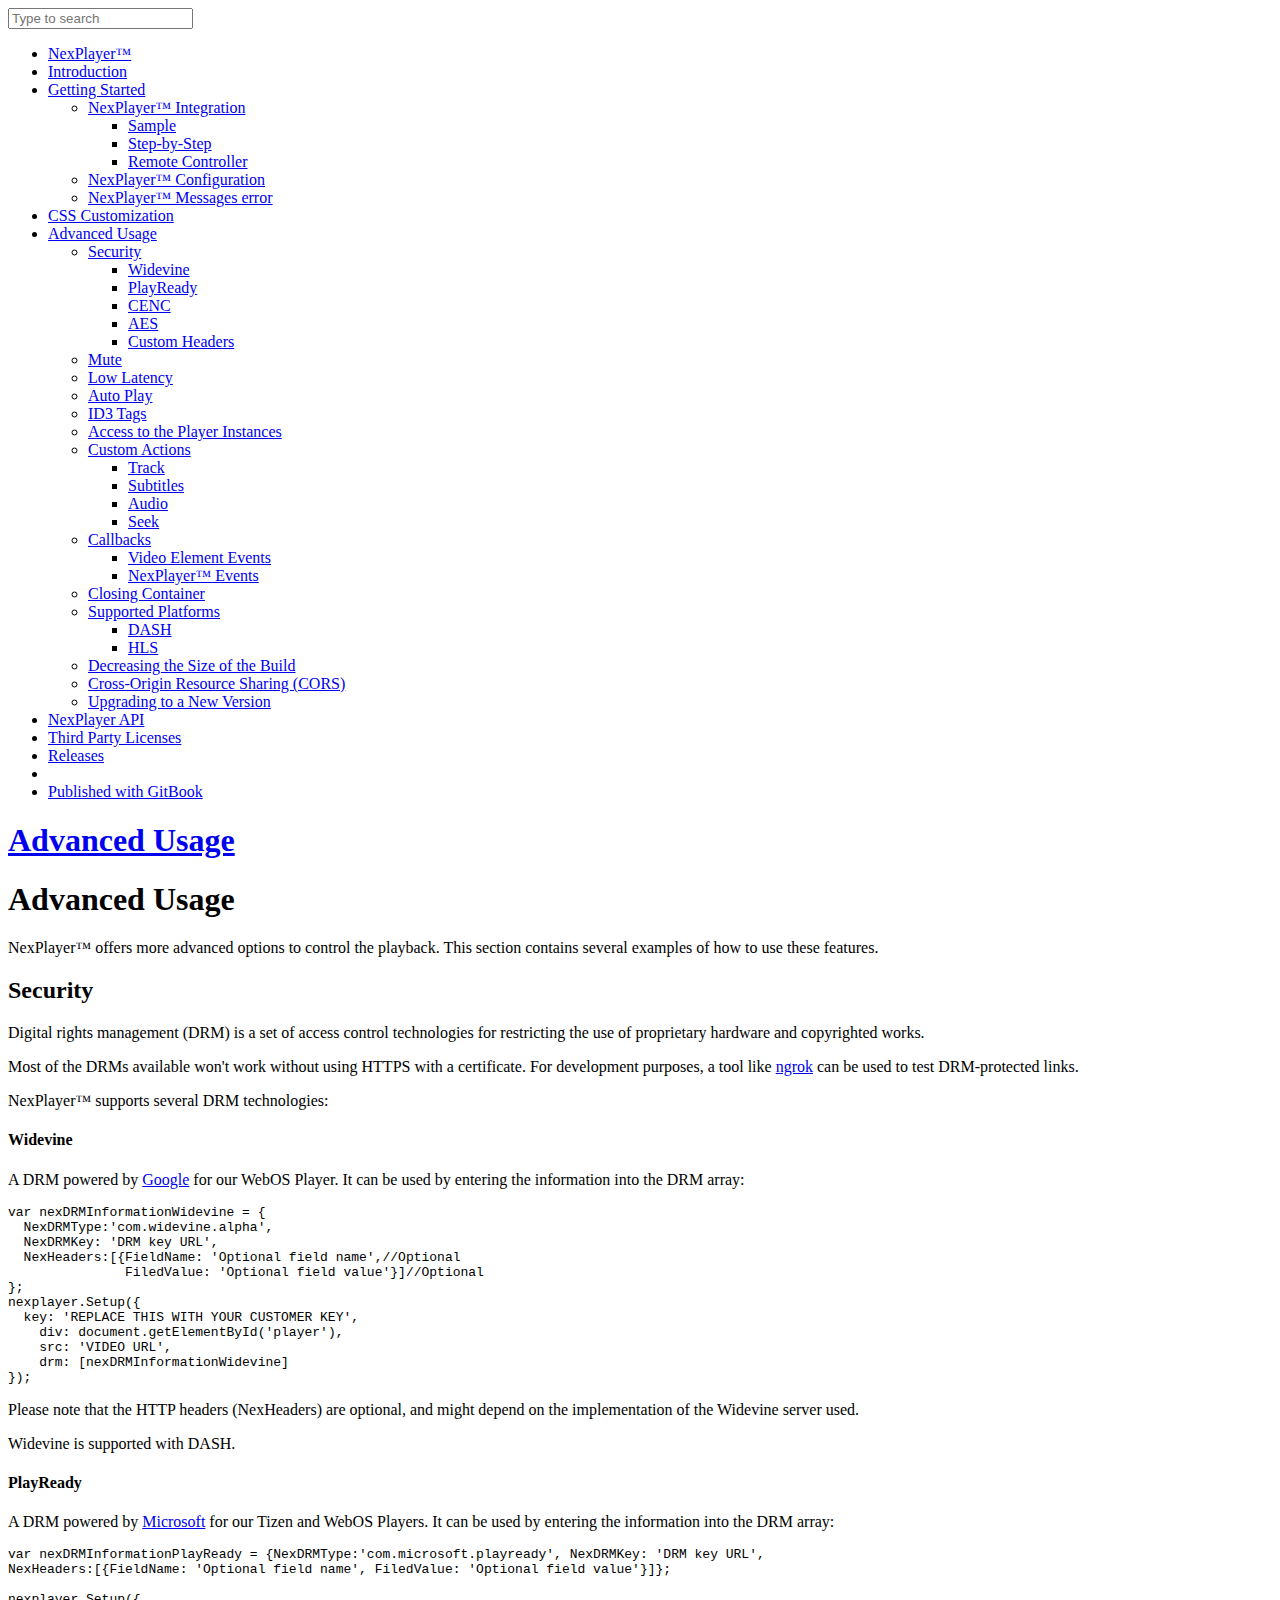
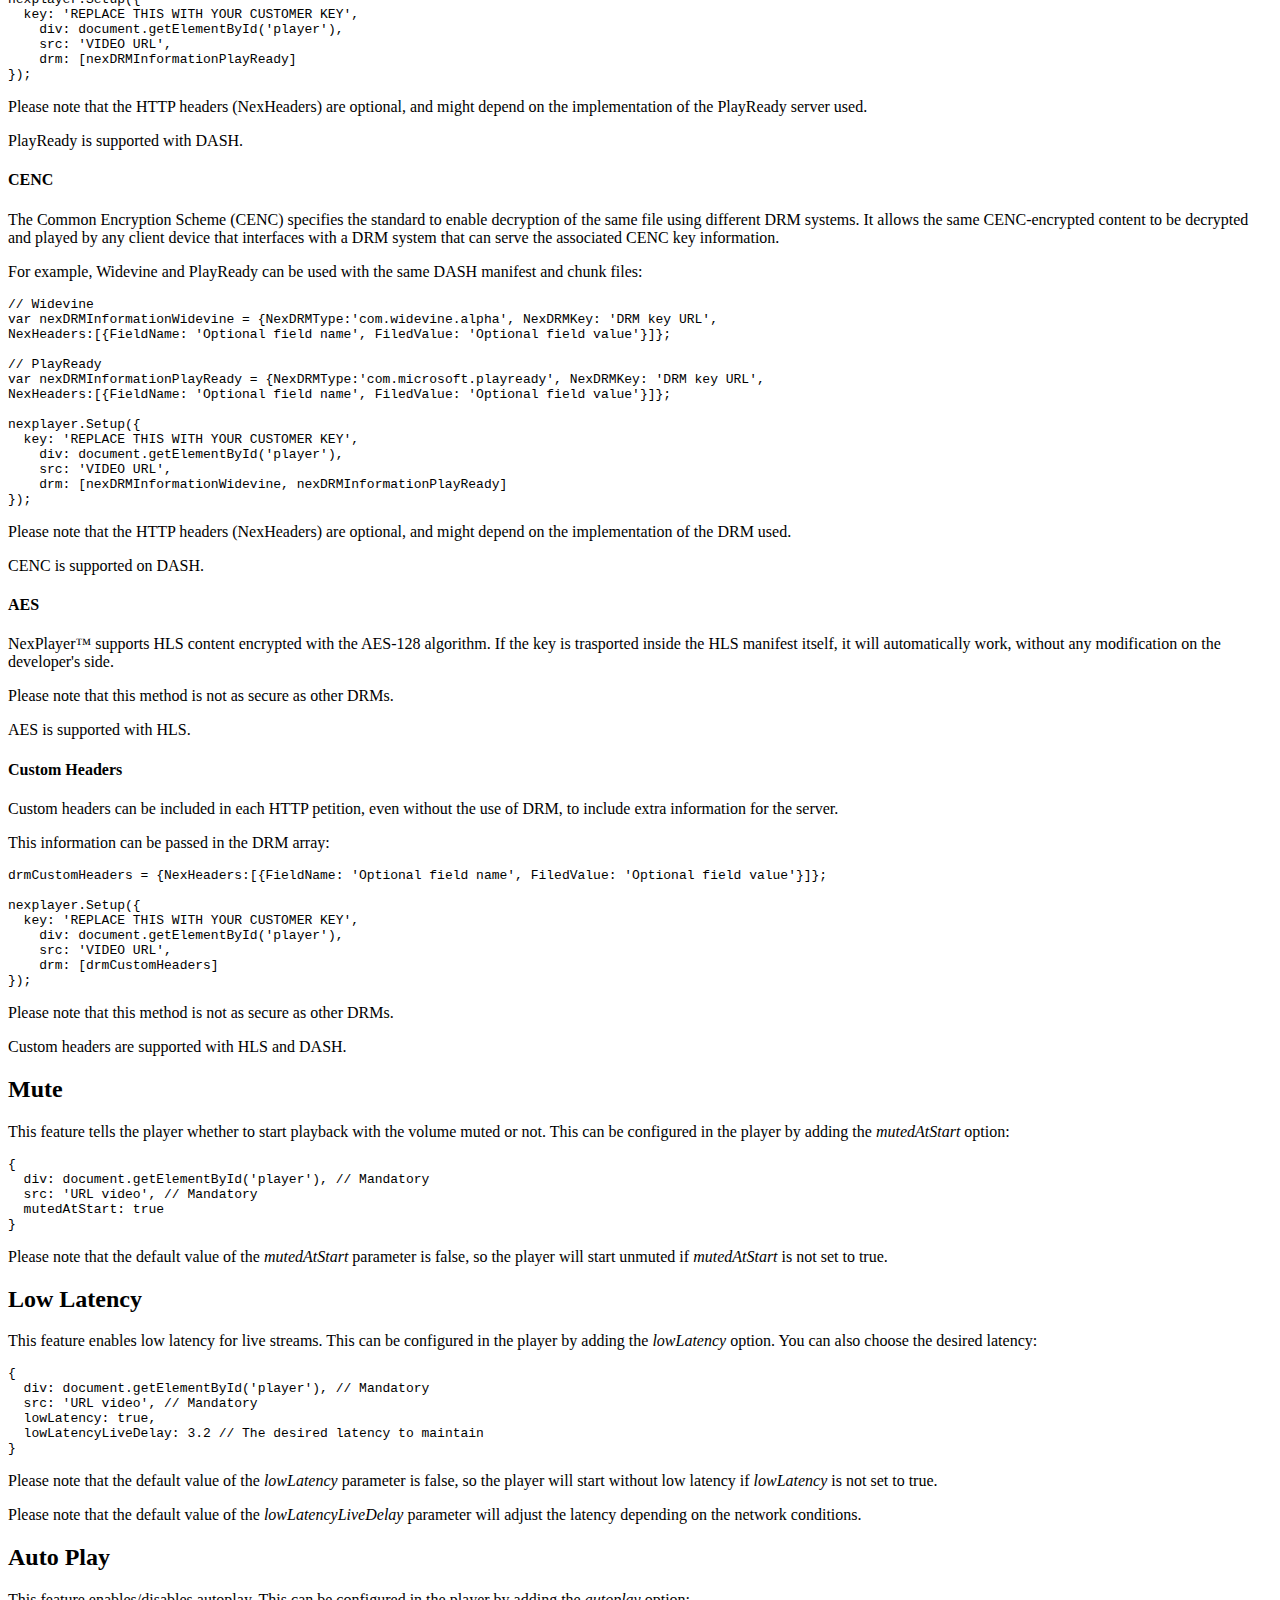
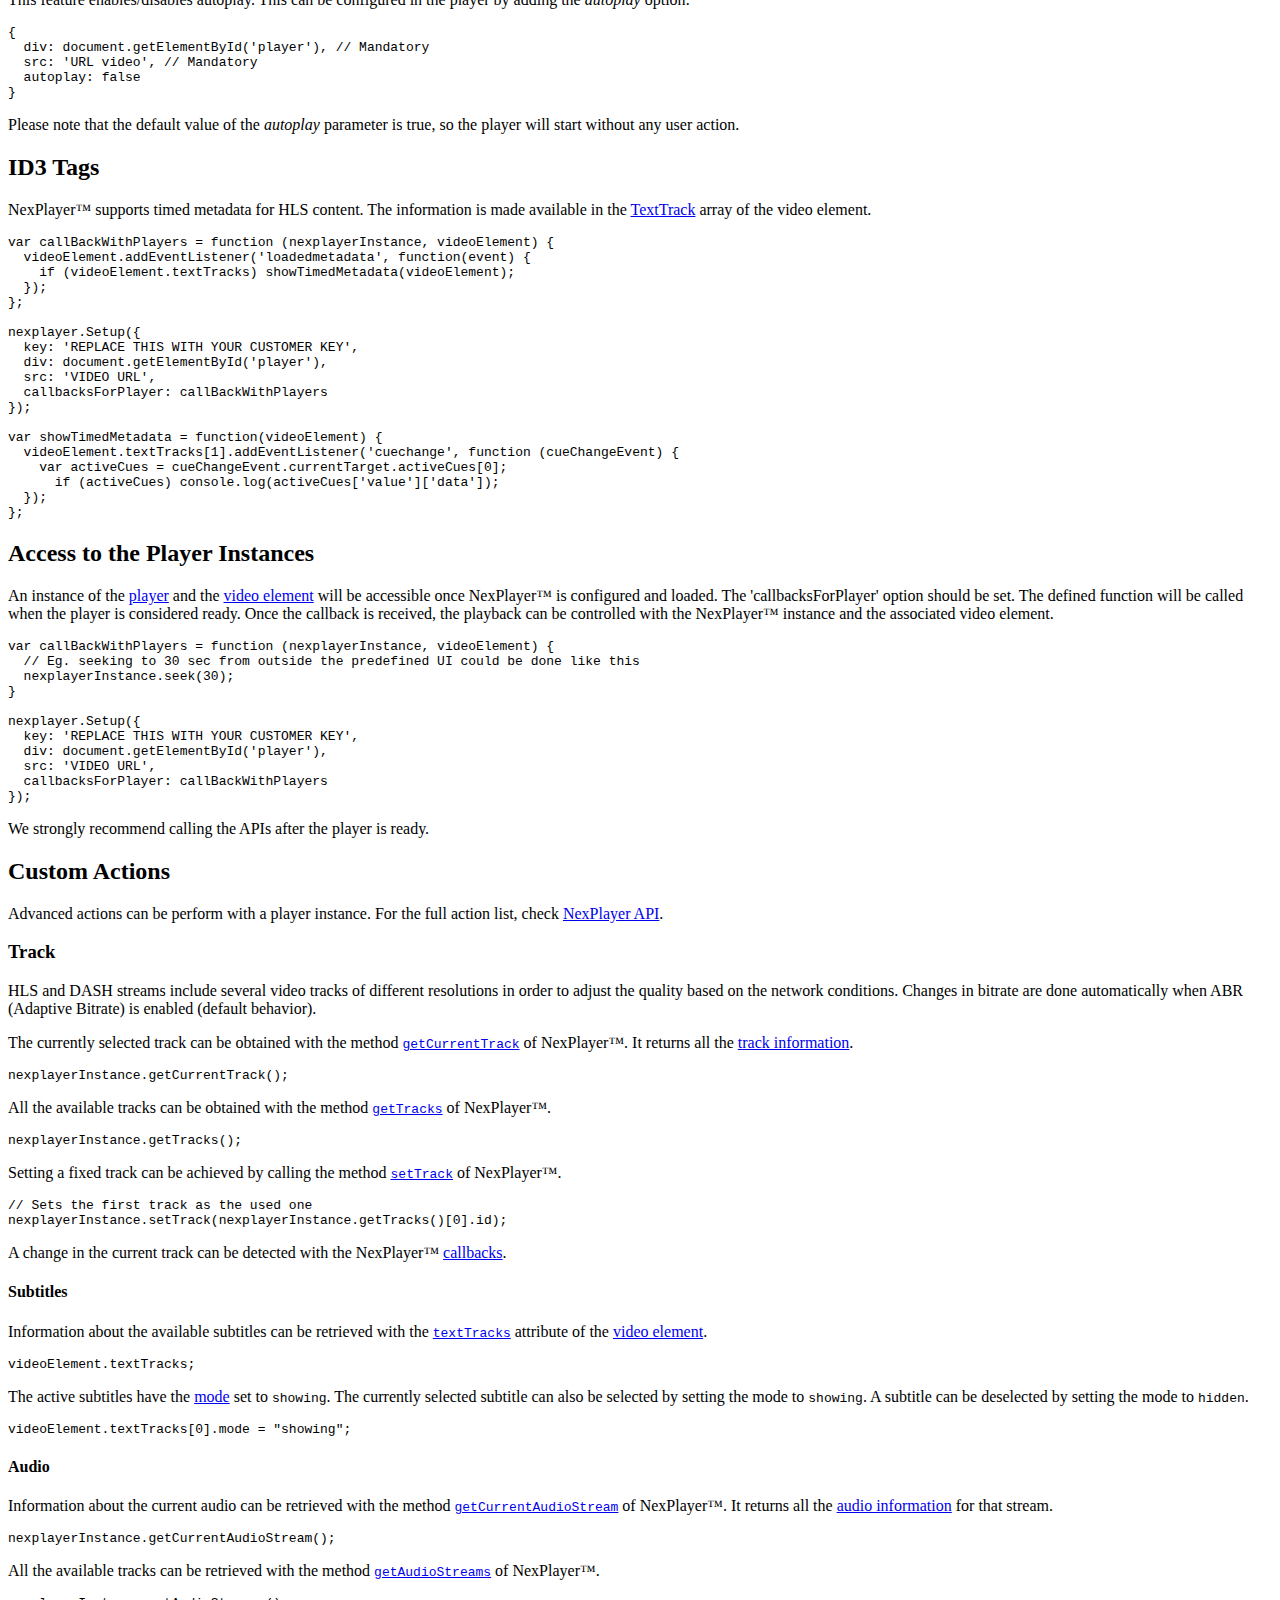
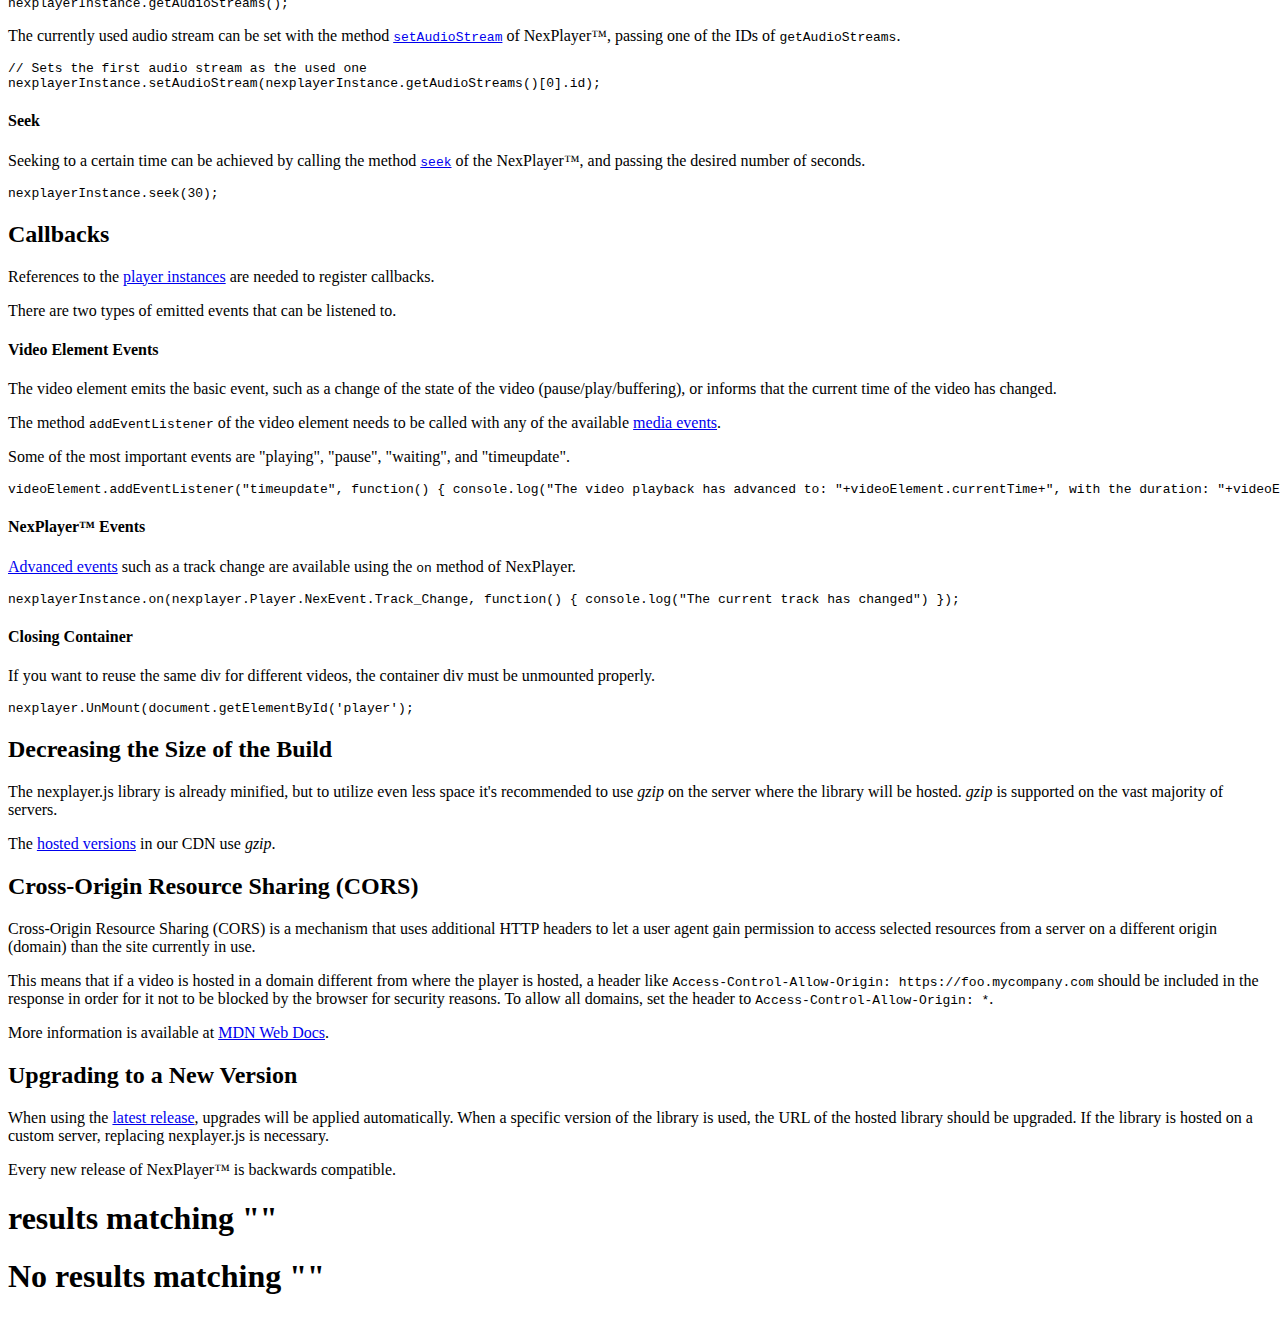
==== advance.html @ dc9af3f9 "nav_Fix" ====
<!DOCTYPE HTML>
<html lang="" >
    <head>
        <meta charset="UTF-8">
        <meta content="text/html; charset=utf-8" http-equiv="Content-Type">
        <title>Advanced Usage · NexPlayer HTML5</title>
        <meta http-equiv="X-UA-Compatible" content="IE=edge" />
        <meta name="description" content="">
        <meta name="generator" content="GitBook 3.2.3">
        
        
        
    
    <link rel="stylesheet" href="gitbook/style.css">

    
            
                
                <link rel="stylesheet" href="gitbook/gitbook-plugin-hints/plugin-hints.css">
                
            
                
                <link rel="stylesheet" href="gitbook/gitbook-plugin-highlight/website.css">
                
            
                
                <link rel="stylesheet" href="gitbook/gitbook-plugin-search/search.css">
                
            
                
                <link rel="stylesheet" href="gitbook/gitbook-plugin-fontsettings/website.css">
                
            
        
    
    
    <meta name="HandheldFriendly" content="true"/>
    <meta name="viewport" content="width=device-width, initial-scale=1, user-scalable=no">
    <meta name="apple-mobile-web-app-capable" content="yes">
    <meta name="apple-mobile-web-app-status-bar-style" content="black">
    <link rel="apple-touch-icon-precomposed" sizes="152x152" href="gitbook/images/apple-touch-icon-precomposed-152.png">
    <link rel="shortcut icon" href="gitbook/images/favicon.ico" type="image/x-icon">

    
    <link rel="next" href="api.html" />
    
    
    <link rel="prev" href="customization.html" />
    

    </head>
    <body>
        
<div class="book">
    <div class="book-summary">
        
            
<div id="book-search-input" role="search">
    <input type="text" placeholder="Type to search" />
</div>

            
                <nav role="navigation">
                


    <ul class="summary">



            <li class="chapter " data-level="1.1" >
                
                    <a target="_blank" href="https://nexplayersdk.com/html5-player/">
                
                        
                        NexPlayer™
                
                    </a>
                
    
                
            </li>
        
            <li class="chapter " data-level="1.2" data-path="./">
                
                    <a href="./">
                
                        
                        Introduction
                
                    </a>
                
    
                
            </li>
        
            <li class="chapter" data-level="1.3" data-path="getting_started.html">
                
                    <a href="getting_started.html">
                
                        
                        Getting Started
                
                    </a>
                
    
                
                <ul class="articles">
                    
        
            <li class="chapter " data-level="1.3.1" data-path="getting_started.html">
                
                    <a href="getting_started.html#integration">
                
                        
                        NexPlayer™ Integration
                
                    </a>
                
    
                
                <ul class="articles">
                    
        
            <li class="chapter " data-level="1.3.1.1" data-path="getting_started.html">
                
                    <a href="getting_started.html#sample">
                
                        
                        Sample
                
                    </a>
                
    
                
            </li>
    
        
            <li class="chapter " data-level="1.3.1.2" data-path="getting_started.html">
                
                    <a href="getting_started.html#explanation">
                
                        
                        Step-by-Step
                
                    </a>
                
    
                
            </li>
    
            <li class="chapter " data-level="1.3.1.3" data-path="getting_started.html">
                
                <a href="getting_started.html#Controler">
            
                    
                    Remote Controller
            
                </a>
    
    
        </li>
    
    
    
            </ul>
            
        </li>
    
        
            <li class="chapter " data-level="1.3.2" data-path="getting_started.html">
                
                    <a href="getting_started.html#configuring">
                
                        
                        NexPlayer™ Configuration
                
                    </a>
                
    
                
            </li>
        
            <li class="chapter " data-level="1.3.3" data-path="getting_started.html">
                
                    <a href="getting_started.html#errors">
                
                        
                        NexPlayer™ Messages error
                
                    </a>
                
    
                
            </li>
        
    
                </ul>
                
            </li>
        
        
            <li class="chapter " data-level="1.4" data-path="customization.html">
                
                    <a href="customization.html">
                
                        
                        CSS Customization
                
                    </a>
                
    
                
            </li>
        
            <li class="chapter " data-level="1.5" data-path="advance.html">
                
                    <a href="advance.html">
                
                        
                        Advanced Usage
                
                    </a>
                
    
                
                <ul class="articles">
                    
        
            <li class="chapter " data-level="1.6.1" data-path="advance.html">
                
                    <a href="advance.html#drm">
                
                        
                        Security
                
                    </a>
                
    
                
                <ul class="articles">
                    
        
            <li class="chapter " data-level="1.6.1.1" data-path="advance.html">
                
                    <a href="advance.html#widevine">
                
                        
                        Widevine
                
                    </a>
                
    
                
            </li>
        
            <li class="chapter " data-level="1.6.1.2" data-path="advance.html">
                
                    <a href="advance.html#playready">
                
                        
                        PlayReady
                
                    </a>
                
    
                
            </li>
        
            <li class="chapter active" data-level="1.6.1.3" data-path="advance.html">
                
                    <a href="advance.html#cenc">
                
                        
                        CENC
                
                    </a>
                
    
                
            </li>
        
            <li class="chapter " data-level="1.6.1.5" data-path="advance.html">
                
                    <a href="advance.html#aes">
                
                        
                        AES
                
                    </a>
                
    
                
            </li>
        
            <li class="chapter " data-level="1.6.1.6" data-path="advance.html">
                
                    <a href="advance.html#custom_headers">
                
                        
                        Custom Headers
                
                    </a>
                
    
                
            </li>
        
    
                </ul>
                
            </li>
        
        
            <li class="chapter " data-level="1.6.4" data-path="advance.html">
                
                    <a href="advance.html#mute">
                
                        
                        Mute
                
                    </a>
                
    
                
            </li>
    
            <li class="chapter " data-level="1.6.4" data-path="advance.html">
                
                <a href="advance.html#lowLatency">
            
                    
                    
                    Low Latency
            
                </a>
            
    
            
            </li>
    
            <li class="chapter " data-level="1.6.4" data-path="advance.html">
                
                <a href="advance.html#autoPlay">
            
                    
                    Auto Play
            
                </a>
            
    
            
            </li>
    
            <li class="chapter " data-level="1.6.7" data-path="advance.html">
                
                    <a href="advance.html#timed_metadata">
                
                        
                        ID3 Tags
                
                    </a>
                
    
                
            </li>
        
            <li class="chapter " data-level="1.6.6" data-path="advance.html">
                
                    <a href="advance.html#instances">
                
                        
                        Access to the Player Instances
                
                    </a>
                
    
                
            </li>
    
        
            <li class="chapter " data-level="1.6.8" data-path="advance.html">
                
                    <a href="advance.html#custom_selection">
                
                        
                        Custom Actions
                
                    </a>
                
    
                
                <ul class="articles">
                    
        
            <li class="chapter " data-level="1.6.8.1" data-path="advance.html">
                
                    <a href="advance.html#track_selection">
                
                        
                        Track
                
                    </a>
                
    
                
            </li>
        
            <li class="chapter " data-level="1.6.8.2" data-path="advance.html">
                
                    <a href="advance.html#subtitle_selection">
                
                        
                        Subtitles
                
                    </a>
                
    
                
            </li>
        
            <li class="chapter " data-level="1.6.8.3" data-path="advance.html">
                
                    <a href="advance.html#audio_selection">
                
                        
                        Audio
                
                    </a>
                
    
                
            </li>
        
            <li class="chapter " data-level="1.6.8.4" data-path="advance.html">
                
                    <a href="advance.html#seek">
                
                        
                        Seek
                
                    </a>
                
    
                
            </li>
        
    
                </ul>
                
            </li>
        
        
            <li class="chapter " data-level="1.6.10" data-path="advance.html">
                
                    <a href="advance.html#callbacks">
                
                        
                        Callbacks
                
                    </a>
                
    
                
                <ul class="articles">
                    
        
            <li class="chapter " data-level="1.6.10.1" data-path="advance.html">
                
                    <a href="advance.html#events_native">
                
                        
                        Video Element Events
                
                    </a>
                
    
                
            </li>
        
            <li class="chapter " data-level="1.6.10.2" data-path="advance.html">
                
                    <a href="advance.html#events_neplayer">
                
                        
                        NexPlayer™ Events
                
                    </a>
                
    
                
            </li>
        
    
                </ul>
                
            </li>
        
            <li class="chapter " data-level="1.6.11" data-path="advance.html">
                
                    <a href="advance.html#closing">
                
                        
                        Closing Container
                
                    </a>
                
    
                
            </li>
        
            <li class="chapter " data-level="1.6.12" data-path="advance.html">
                
                    <a href="advance.html#platforms">
                
                        
                        Supported Platforms
                
                    </a>
                
    
                
                <ul class="articles">
                    
        
            <li class="chapter " data-level="1.6.12.1" data-path="advance.html">
                
                    <a href="advance.html#dash">
                
                        
                        DASH
                
                    </a>
                
    
                
            </li>
        
            <li class="chapter " data-level="1.6.12.2" data-path="advance.html">
                
                    <a href="advance.html#hls">
                
                        
                        HLS
                
                    </a>
                
    
                
            </li>
        
    
                </ul>
                
            </li>
        
            <li class="chapter " data-level="1.6.13" data-path="advance.html">
                
                    <a href="advance.html#size">
                
                        
                        Decreasing the Size of the Build
                
                    </a>
                
    
                
            </li>
        
            <li class="chapter " data-level="1.6.14" data-path="advance.html">
                
                    <a href="advance.html#cors">
                
                        
                        Cross-Origin Resource Sharing (CORS)
                
                    </a>
                
    
                
            </li>
        
            <li class="chapter " data-level="1.6.15" data-path="advance.html">
                
                    <a href="advance.html#upgrading">
                
                        
                        Upgrading to a New Version
                
                    </a>
                
    
                
            </li>
        
    
                </ul>
                
            </li>
        
            <li class="chapter " data-level="1.7" data-path="api.html">
                
                    <a href="api.html">
                
                        
                        NexPlayer API
                
                    </a>
                
    
                
            </li>
        
            <li class="chapter " data-level="1.8" data-path="licenses.html">
                
                    <a href="licenses.html">
                
                        
                        Third Party Licenses
                
                    </a>
                
    
                
            </li>
        
            <li class="chapter " data-level="1.9" data-path="release_notes.html">
                
                <a href="release_notes.html">
            
                    
                    Releases
            
                </a>
            
    
            
        </li>
        
    
        <li class="divider"></li>
    
        <li>
            <a href="https://www.gitbook.com" target="blank" class="gitbook-link">
                Published with GitBook
            </a>
        </li>
    </ul>


                </nav>
            
        
    </div>

    <div class="book-body">
        
            <div class="body-inner">
                
                    

<div class="book-header" role="navigation">
    

    <!-- Title -->
    <h1>
        <i class="fa fa-circle-o-notch fa-spin"></i>
        <a href="." >Advanced Usage</a>
    </h1>
</div>




                    <div class="page-wrapper" tabindex="-1" role="main">
                        <div class="page-inner">
                            
<div id="book-search-results">
    <div class="search-noresults">
    
                                <section class="normal markdown-section">
                                
                                <h1 id="advanced-usage">Advanced Usage</h1>
<p>NexPlayer&#x2122; offers more advanced options to control the playback. This section contains several examples of how to use these features.</p>
<h2 id="drm">Security </h2>
<p>Digital rights management (DRM) is a set of access control technologies for restricting the use of proprietary hardware and copyrighted works.</p>
<p><div class="alert alert-success hints-alert"><div class="hints-icon"><i class="fa fa-mortar-board"></i></div><div class="hints-container"><p>Most of the DRMs available won&apos;t work without using HTTPS with a certificate. For development purposes, a tool like <a href="https://ngrok.com/" target="_blank">ngrok</a> can be used to test DRM-protected links.</p>
</div></div></p>
<p>NexPlayer&#x2122; supports several DRM technologies:</p>
<h4 id="widevine">Widevine </h4>
<p>A DRM powered by <a href="https://www.widevine.com" target="_blank">Google</a> for our WebOS Player. It can be used by entering the information into the DRM array:</p>
<pre><code class="lang-javascript"><span class="hljs-keyword">var</span> nexDRMInformationWidevine = {
  NexDRMType:<span class="hljs-string">&apos;com.widevine.alpha&apos;</span>,
  NexDRMKey: <span class="hljs-string">&apos;DRM key URL&apos;</span>,
  NexHeaders:[{FieldName: <span class="hljs-string">&apos;Optional field name&apos;</span>,<span class="hljs-comment">//Optional</span>
               FiledValue: <span class="hljs-string">&apos;Optional field value&apos;</span>}]<span class="hljs-comment">//Optional</span>
};
nexplayer.Setup({
  key: <span class="hljs-string">&apos;REPLACE THIS WITH YOUR CUSTOMER KEY&apos;</span>,
    div: <span class="hljs-built_in">document</span>.getElementById(<span class="hljs-string">&apos;player&apos;</span>),
    src: <span class="hljs-string">&apos;VIDEO URL&apos;</span>,
    drm: [nexDRMInformationWidevine]
});
</code></pre>
<p>Please note that the HTTP headers (NexHeaders) are optional, and might depend on the implementation of the Widevine server used.</p>
<p>Widevine is supported with DASH.</p>
<h4 id="playready">PlayReady </h4>
<p>A DRM powered by <a href="https://www.microsoft.com/playready/" target="_blank">Microsoft</a> for our Tizen and WebOS Players. It can be used by entering the information into the DRM array:</p>
<pre><code class="lang-javascript"><span class="hljs-keyword">var</span> nexDRMInformationPlayReady = {NexDRMType:<span class="hljs-string">&apos;com.microsoft.playready&apos;</span>, NexDRMKey: <span class="hljs-string">&apos;DRM key URL&apos;</span>, 
NexHeaders:[{FieldName: <span class="hljs-string">&apos;Optional field name&apos;</span>, FiledValue: <span class="hljs-string">&apos;Optional field value&apos;</span>}]};

nexplayer.Setup({
  key: <span class="hljs-string">&apos;REPLACE THIS WITH YOUR CUSTOMER KEY&apos;</span>,
    div: <span class="hljs-built_in">document</span>.getElementById(<span class="hljs-string">&apos;player&apos;</span>),
    src: <span class="hljs-string">&apos;VIDEO URL&apos;</span>,
    drm: [nexDRMInformationPlayReady]
});
</code></pre>
<p>Please note that the HTTP headers (NexHeaders) are optional, and might depend on the implementation of the PlayReady server used.</p>
<p>PlayReady is supported with DASH.</p>
<h4 id="cenc">CENC </h4>
<p>The Common Encryption Scheme (CENC) specifies the standard to enable decryption of the same file using different DRM systems.
It allows the same CENC-encrypted content to be decrypted and played by any client device that interfaces with a DRM system that can serve the associated CENC key information.</p>
<p>For example, Widevine and PlayReady can be used with the same DASH manifest and chunk files:</p>
<pre><code class="lang-javascript"><span class="hljs-comment">// Widevine</span>
<span class="hljs-keyword">var</span> nexDRMInformationWidevine = {NexDRMType:<span class="hljs-string">&apos;com.widevine.alpha&apos;</span>, NexDRMKey: <span class="hljs-string">&apos;DRM key URL&apos;</span>, 
NexHeaders:[{FieldName: <span class="hljs-string">&apos;Optional field name&apos;</span>, FiledValue: <span class="hljs-string">&apos;Optional field value&apos;</span>}]};

<span class="hljs-comment">// PlayReady</span>
<span class="hljs-keyword">var</span> nexDRMInformationPlayReady = {NexDRMType:<span class="hljs-string">&apos;com.microsoft.playready&apos;</span>, NexDRMKey: <span class="hljs-string">&apos;DRM key URL&apos;</span>, 
NexHeaders:[{FieldName: <span class="hljs-string">&apos;Optional field name&apos;</span>, FiledValue: <span class="hljs-string">&apos;Optional field value&apos;</span>}]};

nexplayer.Setup({
  key: <span class="hljs-string">&apos;REPLACE THIS WITH YOUR CUSTOMER KEY&apos;</span>,
    div: <span class="hljs-built_in">document</span>.getElementById(<span class="hljs-string">&apos;player&apos;</span>),
    src: <span class="hljs-string">&apos;VIDEO URL&apos;</span>,
    drm: [nexDRMInformationWidevine, nexDRMInformationPlayReady]
});
</code></pre>
<p>Please note that the HTTP headers (NexHeaders) are optional, and might depend on the implementation of the DRM used.</p>
<p>CENC is supported on DASH.</p>
<h4 id="aes">AES </h4>
<p>NexPlayer&#x2122; supports HLS content encrypted with the AES-128 algorithm. If the key is trasported inside the HLS manifest itself, it will automatically work, without any modification on the developer&apos;s side.</p>
<p>Please note that this method is not as secure as other DRMs.</p>
<p>AES is supported with HLS.</p>
<h4 id="custom_headers">Custom Headers </h4>
<p>Custom headers can be included in each HTTP petition, even without the use of DRM, to include extra information for the server.</p>
<p>This information can be passed in the DRM array:</p>
<pre><code class="lang-javascript">drmCustomHeaders = {NexHeaders:[{FieldName: <span class="hljs-string">&apos;Optional field name&apos;</span>, FiledValue: <span class="hljs-string">&apos;Optional field value&apos;</span>}]};

nexplayer.Setup({
  key: <span class="hljs-string">&apos;REPLACE THIS WITH YOUR CUSTOMER KEY&apos;</span>,
    div: <span class="hljs-built_in">document</span>.getElementById(<span class="hljs-string">&apos;player&apos;</span>),
    src: <span class="hljs-string">&apos;VIDEO URL&apos;</span>,
    drm: [drmCustomHeaders]
});
</code></pre>
<p>Please note that this method is not as secure as other DRMs.</p>
<p>Custom headers are supported with HLS and DASH.</p>
<h2 id="mute">Mute </h2>
<p>This feature tells the player whether to start playback with the volume muted or not. This can be configured in the player by adding the <em>mutedAtStart</em> option:</p>
<pre><code class="lang-javascript">{
  div: <span class="hljs-built_in">document</span>.getElementById(<span class="hljs-string">&apos;player&apos;</span>), <span class="hljs-comment">// Mandatory</span>
  src: <span class="hljs-string">&apos;URL video&apos;</span>, <span class="hljs-comment">// Mandatory</span>
  mutedAtStart: <span class="hljs-literal">true</span>
}
</code></pre>
<p><div class="alert alert-info hints-alert"><div class="hints-icon"><i class="fa fa-info-circle"></i></div><div class="hints-container"><p>Please note that the default value of the <em>mutedAtStart</em> parameter is false, so the player will start unmuted if <em>mutedAtStart</em> is not set to true.</p>
</div></div></p>
<h2 id="lowLatency">Low Latency </h2>
<p>This feature enables low latency for live streams. This can be configured in the player by adding the <em>lowLatency</em> option. You can also choose the desired latency:</p>
<pre><code class="lang-javascript">{
  div: <span class="hljs-built_in">document</span>.getElementById(<span class="hljs-string">&apos;player&apos;</span>), <span class="hljs-comment">// Mandatory</span>
  src: <span class="hljs-string">&apos;URL video&apos;</span>, <span class="hljs-comment">// Mandatory</span>
  lowLatency: <span class="hljs-literal">true</span>,
  lowLatencyLiveDelay: <span class="hljs-literal">3.2 </span><span class="hljs-comment">// The desired latency to maintain</span>
}
</code></pre>
<p><div class="alert alert-info hints-alert"><div class="hints-icon"><i class="fa fa-info-circle"></i></div><div class="hints-container"><p>Please note that the default value of the <em>lowLatency</em> parameter is false, so the player will start without low latency if <em>lowLatency</em> is not set to true.</p>
</div></div></p>
<p><div class="alert alert-info hints-alert"><div class="hints-icon"><i class="fa fa-info-circle"></i></div><div class="hints-container"><p>Please note that the default value of the <em>lowLatencyLiveDelay</em> parameter will adjust the latency depending on the network conditions.</p>
</div></div></p>

<h2 id="autoPlay">Auto Play </h2>
<p>This feature enables/disables autoplay. This can be configured in the player by adding the <em>autoplay</em> option:</p>
<pre><code class="lang-javascript">{
  div: <span class="hljs-built_in">document</span>.getElementById(<span class="hljs-string">&apos;player&apos;</span>), <span class="hljs-comment">// Mandatory</span>
  src: <span class="hljs-string">&apos;URL video&apos;</span>, <span class="hljs-comment">// Mandatory</span>
  autoplay: <span class="hljs-literal">false</span>
}
</code></pre>
<p><div class="alert alert-info hints-alert"><div class="hints-icon"><i class="fa fa-info-circle"></i></div><div class="hints-container"><p>Please note that the default value of the <em>autoplay</em> parameter is true, so the player will start without any user action.</p>
</div></div></p>
<h2 id="timed_metadata">ID3 Tags </h2>
<p>NexPlayer&#x2122; supports timed metadata for HLS content. The information is made available in the <a href="https://developer.mozilla.org/en-US/docs/Web/API/TextTrack" target="_blank">TextTrack</a> array of the video element.</p>
<pre><code class="lang-javascript"><span class="hljs-keyword">var</span> callBackWithPlayers = <span class="hljs-function"><span class="hljs-keyword">function</span> (<span class="hljs-params">nexplayerInstance, videoElement</span>) </span>{
  videoElement.addEventListener(<span class="hljs-string">&apos;loadedmetadata&apos;</span>, <span class="hljs-function"><span class="hljs-keyword">function</span>(<span class="hljs-params">event</span>) </span>{
    <span class="hljs-keyword">if</span> (videoElement.textTracks) showTimedMetadata(videoElement);
  });
};

nexplayer.Setup({
  key: <span class="hljs-string">&apos;REPLACE THIS WITH YOUR CUSTOMER KEY&apos;</span>,
  div: <span class="hljs-built_in">document</span>.getElementById(<span class="hljs-string">&apos;player&apos;</span>),
  src: <span class="hljs-string">&apos;VIDEO URL&apos;</span>,
  callbacksForPlayer: callBackWithPlayers
});

<span class="hljs-keyword">var</span> showTimedMetadata = <span class="hljs-function"><span class="hljs-keyword">function</span>(<span class="hljs-params">videoElement</span>) </span>{
  videoElement.textTracks[<span class="hljs-number">1</span>].addEventListener(<span class="hljs-string">&apos;cuechange&apos;</span>, <span class="hljs-function"><span class="hljs-keyword">function</span> (<span class="hljs-params">cueChangeEvent</span>) </span>{
    <span class="hljs-keyword">var</span> activeCues = cueChangeEvent.currentTarget.activeCues[<span class="hljs-number">0</span>];
      <span class="hljs-keyword">if</span> (activeCues) <span class="hljs-built_in">console</span>.log(activeCues[<span class="hljs-string">&apos;value&apos;</span>][<span class="hljs-string">&apos;data&apos;</span>]);
  });
};
</code></pre>

<h2 id="instances">Access to the Player Instances </h2>
<p>An instance of the <a href="api.html#Player">player</a> and the <a href="https://developer.mozilla.org/en-US/docs/Web/API/HTMLMediaElement" target="_blank">video element</a> will be accessible once NexPlayer&#x2122; is configured and loaded.
The &apos;callbacksForPlayer&apos; option should be set. The defined function will be called when the player is considered ready.
Once the callback is received, the playback can be controlled with the NexPlayer&#x2122; instance and the associated video element.</p>
<pre><code class="lang-javascript"><span class="hljs-keyword">var</span> callBackWithPlayers = <span class="hljs-function"><span class="hljs-keyword">function</span> (<span class="hljs-params">nexplayerInstance, videoElement</span>) </span>{
  <span class="hljs-comment">// Eg. seeking to 30 sec from outside the predefined UI could be done like this</span>
  nexplayerInstance.seek(<span class="hljs-number">30</span>);
}

nexplayer.Setup({
  key: <span class="hljs-string">&apos;REPLACE THIS WITH YOUR CUSTOMER KEY&apos;</span>,
  div: <span class="hljs-built_in">document</span>.getElementById(<span class="hljs-string">&apos;player&apos;</span>),
  src: <span class="hljs-string">&apos;VIDEO URL&apos;</span>,
  callbacksForPlayer: callBackWithPlayers
});
</code></pre>
<p><div class="alert alert-success hints-alert"><div class="hints-icon"><i class="fa fa-mortar-board"></i></div><div class="hints-container"><p>We strongly recommend calling the APIs after the player is ready.</p>
</div></div></p>
<h2 id="custom_selection">Custom Actions </h2>
<p>Advanced actions can be perform with a player instance. For the full action list, check <a href="api.html">NexPlayer API</a>.</p>
<h3 id="track_selection">Track </h3>
<p>HLS and DASH streams include several video tracks of different resolutions in order to adjust the quality based on the network conditions. Changes in bitrate are done automatically when ABR (Adaptive Bitrate) is enabled (default behavior).</p>
<p>The currently selected track can be obtained with the method <a href="api.html#Player_getCurrentTrack"><code>getCurrentTrack</code></a> of NexPlayer&#x2122;. It returns all the <a href="api.html#Track">track information</a>.</p>
<pre><code class="lang-javascript">nexplayerInstance.getCurrentTrack();
</code></pre>
<p>All the available tracks can be obtained with the method <a href="api.html#Player_getTracks"><code>getTracks</code></a> of NexPlayer&#x2122;.</p>
<pre><code class="lang-javascript">nexplayerInstance.getTracks();
</code></pre>
<p>Setting a fixed track can be achieved by calling the method <a href="api.html#Player_setTrack"><code>setTrack</code></a> of NexPlayer&#x2122;.</p>
<pre><code class="lang-javascript"><span class="hljs-comment">// Sets the first track as the used one</span>
nexplayerInstance.setTrack(nexplayerInstance.getTracks()[<span class="hljs-number">0</span>].id);
</code></pre>
<p>A change in the current track can be detected with the NexPlayer&#x2122; <a href="#events_neplayer">callbacks</a>.</p>
<h4 id="subtitle_selection">Subtitles </h4>
<p>Information about the available subtitles can be retrieved with the <a href="https://developer.mozilla.org/en-US/docs/Web/API/TextTrack" target="_blank"><code>textTracks</code></a> attribute of the <a href="https://developer.mozilla.org/en-US/docs/Web/API/HTMLMediaElement" target="_blank">video element</a>.</p>
<pre><code class="lang-javascript">videoElement.textTracks;
</code></pre>
<p>The active subtitles have the <a href="https://developer.mozilla.org/en-US/docs/Web/API/TextTrack/mode" target="_blank">mode</a> set to <code>showing</code>. The currently selected subtitle can also be selected by setting the mode to <code>showing</code>. A subtitle can be deselected by setting the mode to <code>hidden</code>.</p>
<pre><code class="lang-javascript">videoElement.textTracks[<span class="hljs-number">0</span>].mode = <span class="hljs-string">&quot;showing&quot;</span>;
</code></pre>
<h4 id="audio_selection">Audio </h4>
<p>Information about the current audio can be retrieved with the method <a href="api.html#Player_getCurrentAudioStream"><code>getCurrentAudioStream</code></a> of NexPlayer&#x2122;. It returns all the <a href="api.html#AudioStream">audio information</a> for that stream.</p>
<pre><code class="lang-javascript">nexplayerInstance.getCurrentAudioStream();
</code></pre>
<p>All the available tracks can be retrieved with the method <a href="api.html#Player_getAudioStreams"><code>getAudioStreams</code></a> of NexPlayer&#x2122;.</p>
<pre><code class="lang-javascript">nexplayerInstance.getAudioStreams();
</code></pre>
<p>The currently used audio stream can be set with the method <a href="api.html#Player_setAudioStream"><code>setAudioStream</code></a> of NexPlayer&#x2122;, passing one of the IDs of <code>getAudioStreams</code>.</p>
<pre><code class="lang-javascript"><span class="hljs-comment">// Sets the first audio stream as the used one</span>
nexplayerInstance.setAudioStream(nexplayerInstance.getAudioStreams()[<span class="hljs-number">0</span>].id);
</code></pre>
<h4 id="seek">Seek </h4>
<p>Seeking to a certain time can be achieved by calling the method <a href="api.html#Player_seek"><code>seek</code></a> of the NexPlayer&#x2122;, and passing the desired number of seconds.</p>
<pre><code class="lang-javascript">nexplayerInstance.seek(<span class="hljs-number">30</span>);
</code></pre>
<h2 id="callbacks">Callbacks </h2>
<p>References to the <a href="#instances">player instances</a> are needed to register callbacks.</p>
<p>There are two types of emitted events that can be listened to.</p>
<h4 id="events_native">Video Element Events </h4>
<p>The video element emits the basic event, such as a change of the state of the video (pause/play/buffering), or informs that the current time of the video has changed.</p>
<p>The method <code>addEventListener</code> of the video element needs to be called with any of the available <a href="https://developer.mozilla.org/en-US/docs/Web/Guide/Events/Media_events" target="_blank">media events</a>.</p>
<p>Some of the most important events are &quot;playing&quot;, &quot;pause&quot;, &quot;waiting&quot;, and &quot;timeupdate&quot;.</p>
<pre><code class="lang-javascript">videoElement.addEventListener(<span class="hljs-string">&quot;timeupdate&quot;</span>, <span class="hljs-function"><span class="hljs-keyword">function</span>(<span class="hljs-params"></span>) </span>{ <span class="hljs-built_in">console</span>.log(<span class="hljs-string">&quot;The video playback has advanced to: &quot;</span>+videoElement.currentTime+<span class="hljs-string">&quot;, with the duration: &quot;</span>+videoElement.duration) }, <span class="hljs-literal">true</span>);
</code></pre>
<h4 id="events_neplayer">NexPlayer&#x2122; Events </h4>
<p><a href="api.html#Player_NexEvent">Advanced events</a> such as a track change are available using the <code>on</code> method of NexPlayer.</p>
<pre><code class="lang-javascript">nexplayerInstance.on(nexplayer.Player.NexEvent.Track_Change, <span class="hljs-function"><span class="hljs-keyword">function</span>(<span class="hljs-params"></span>) </span>{ <span class="hljs-built_in">console</span>.log(<span class="hljs-string">&quot;The current track has changed&quot;</span>) });
</code></pre>
<h4 id="closing">Closing Container </h4>
<p>If you want to reuse the same div for different videos, the container div must be unmounted properly.</p>
<pre><code class="lang-javascript">nexplayer.UnMount(<span class="hljs-built_in">document</span>.getElementById(<span class="hljs-string">&apos;player&apos;</span>);
</code></pre>
<h2 id="size">Decreasing the Size of the Build </h2>
<p>The nexplayer.js library is already minified, but to utilize even less space it&apos;s recommended to use <em>gzip</em> on the server where the library will be hosted. <em>gzip</em> is supported on the vast majority of servers.</p>
<p>The <a href="release_notes.html">hosted versions</a> in our CDN use <em>gzip</em>.</p>
<h2 id="cors">Cross-Origin Resource Sharing (CORS) </h2>
<p>Cross-Origin Resource Sharing (CORS) is a mechanism that uses additional HTTP headers to let a user agent gain permission to access selected resources from a server on a different origin (domain) than the site currently in use.</p>
<p>This means that if a video is hosted in a domain different from where the player is hosted, a header like <code>Access-Control-Allow-Origin: https://foo.mycompany.com</code> should be included in the response in order for it not to be blocked by the browser for security reasons. To allow all domains, set the header to <code>Access-Control-Allow-Origin: *</code>.</p>
<p>More information is available at <a href="https://developer.mozilla.org/en-US/docs/Web/HTTP/CORS" target="_blank">MDN Web Docs</a>.</p>
<h2 id="upgrading">Upgrading to a New Version </h2>
<p>When using the <a href="release_notes.html">latest release</a>, upgrades will be applied automatically. When a specific version of the library is used, the URL of the hosted library should be upgraded. If the library is hosted on a custom server, replacing nexplayer.js is necessary. </p>
<p>Every new release of NexPlayer&#x2122; is backwards compatible. </p>

                                
                                </section>
                            
    </div>
    <div class="search-results">
        <div class="has-results">
            
            <h1 class="search-results-title"><span class='search-results-count'></span> results matching "<span class='search-query'></span>"</h1>
            <ul class="search-results-list"></ul>
            
        </div>
        <div class="no-results">
            
            <h1 class="search-results-title">No results matching "<span class='search-query'></span>"</h1>
            
        </div>
    </div>
</div>

                        </div>
                    </div>
                
            </div>

            
                
                <a href="customization.html" class="navigation navigation-prev " aria-label="Previous page: CSS Customization">
                    <i class="fa fa-angle-left"></i>
                </a>
                
                
                <a href="api.html" class="navigation navigation-next " aria-label="NexPlayer APIs">
                    <i class="fa fa-angle-right"></i>
                </a>
                
            
        
    </div>

    <script>
        var gitbook = gitbook || [];
        gitbook.push(function() {
            gitbook.page.hasChanged({"page":{"title":"Advanced Usage","level":"1.6","depth":1,"next":{"title":"Security","level":"1.6.1","depth":2,"anchor":"#drm","path":"advance.md","ref":"advance.md#drm","articles":[{"title":"Widevine","level":"1.6.1.1","depth":3,"anchor":"#widevine","path":"advance.md","ref":"advance.md#widevine","articles":[]},{"title":"PlayReady","level":"1.6.1.2","depth":3,"anchor":"#playready","path":"advance.md","ref":"advance.md#playready","articles":[]},{"title":"CENC","level":"1.6.1.3","depth":3,"anchor":"#cenc","path":"advance.md","ref":"advance.md#cenc","articles":[]},{"title":"FairPlay","level":"1.6.1.4","depth":3,"anchor":"#fairplay","path":"advance.md","ref":"advance.md#fairplay","articles":[]},{"title":"AES","level":"1.6.1.5","depth":3,"anchor":"#aes","path":"advance.md","ref":"advance.md#aes","articles":[]},{"title":"Custom Headers","level":"1.6.1.6","depth":3,"anchor":"#custom_headers","path":"advance.md","ref":"advance.md#custom_headers","articles":[]}]},"previous":{"title":"CSS Customization","level":"1.5","depth":1,"path":"customization.md","ref":"customization.md","articles":[]},"dir":"ltr"},"config":{"plugins":["-sharing","hints","copy-code-button"],"root":"./book","styles":{"website":"styles/website.css","pdf":"styles/pdf.css","epub":"styles/epub.css","mobi":"styles/mobi.css","ebook":"styles/ebook.css","print":"styles/print.css"},"pluginsConfig":{"hints":{"info":"fa fa-info-circle","tip":"fa fa-mortar-board","danger":"fa fa-exclamation-circle","working":"fa fa-wrench"},"copy-code-button":{},"highlight":{},"search":{},"lunr":{"maxIndexSize":1000000,"ignoreSpecialCharacters":false},"fontsettings":{"theme":"white","family":"sans","size":2},"theme-default":{"styles":{"website":"styles/website.css","pdf":"styles/pdf.css","epub":"styles/epub.css","mobi":"styles/mobi.css","ebook":"styles/ebook.css","print":"styles/print.css"},"showLevel":false}},"theme":"default","pdf":{"pageNumbers":true,"fontSize":12,"fontFamily":"Arial","paperSize":"a4","chapterMark":"pagebreak","pageBreaksBefore":"/","margin":{"right":62,"left":62,"top":56,"bottom":56}},"structure":{"langs":"LANGS.md","readme":"README.md","glossary":"GLOSSARY.md","summary":"SUMMARY.md"},"variables":{},"title":"NexPlayer HTML5","gitbook":"3.2.3"},"file":{"path":"advance.md","mtime":"2018-06-20T09:21:18.393Z","type":"markdown"},"gitbook":{"version":"3.2.3","time":"2018-06-20T09:55:27.853Z"},"basePath":".","book":{"language":""}});
        });
    </script>
</div>

        
    <script src="gitbook/gitbook.js"></script>
    <script src="gitbook/theme.js"></script>
    
        
        <script src="gitbook/gitbook-plugin-copy-code-button/toggle.js"></script>
        
    
        
        <script src="gitbook/gitbook-plugin-search/search-engine.js"></script>
        
    
        
        <script src="gitbook/gitbook-plugin-search/search.js"></script>
        
    
        
        <script src="gitbook/gitbook-plugin-lunr/lunr.min.js"></script>
        
    
        
        <script src="gitbook/gitbook-plugin-lunr/search-lunr.js"></script>
        
    
        
        <script src="gitbook/gitbook-plugin-fontsettings/fontsettings.js"></script>
        
    

    </body>
</html>
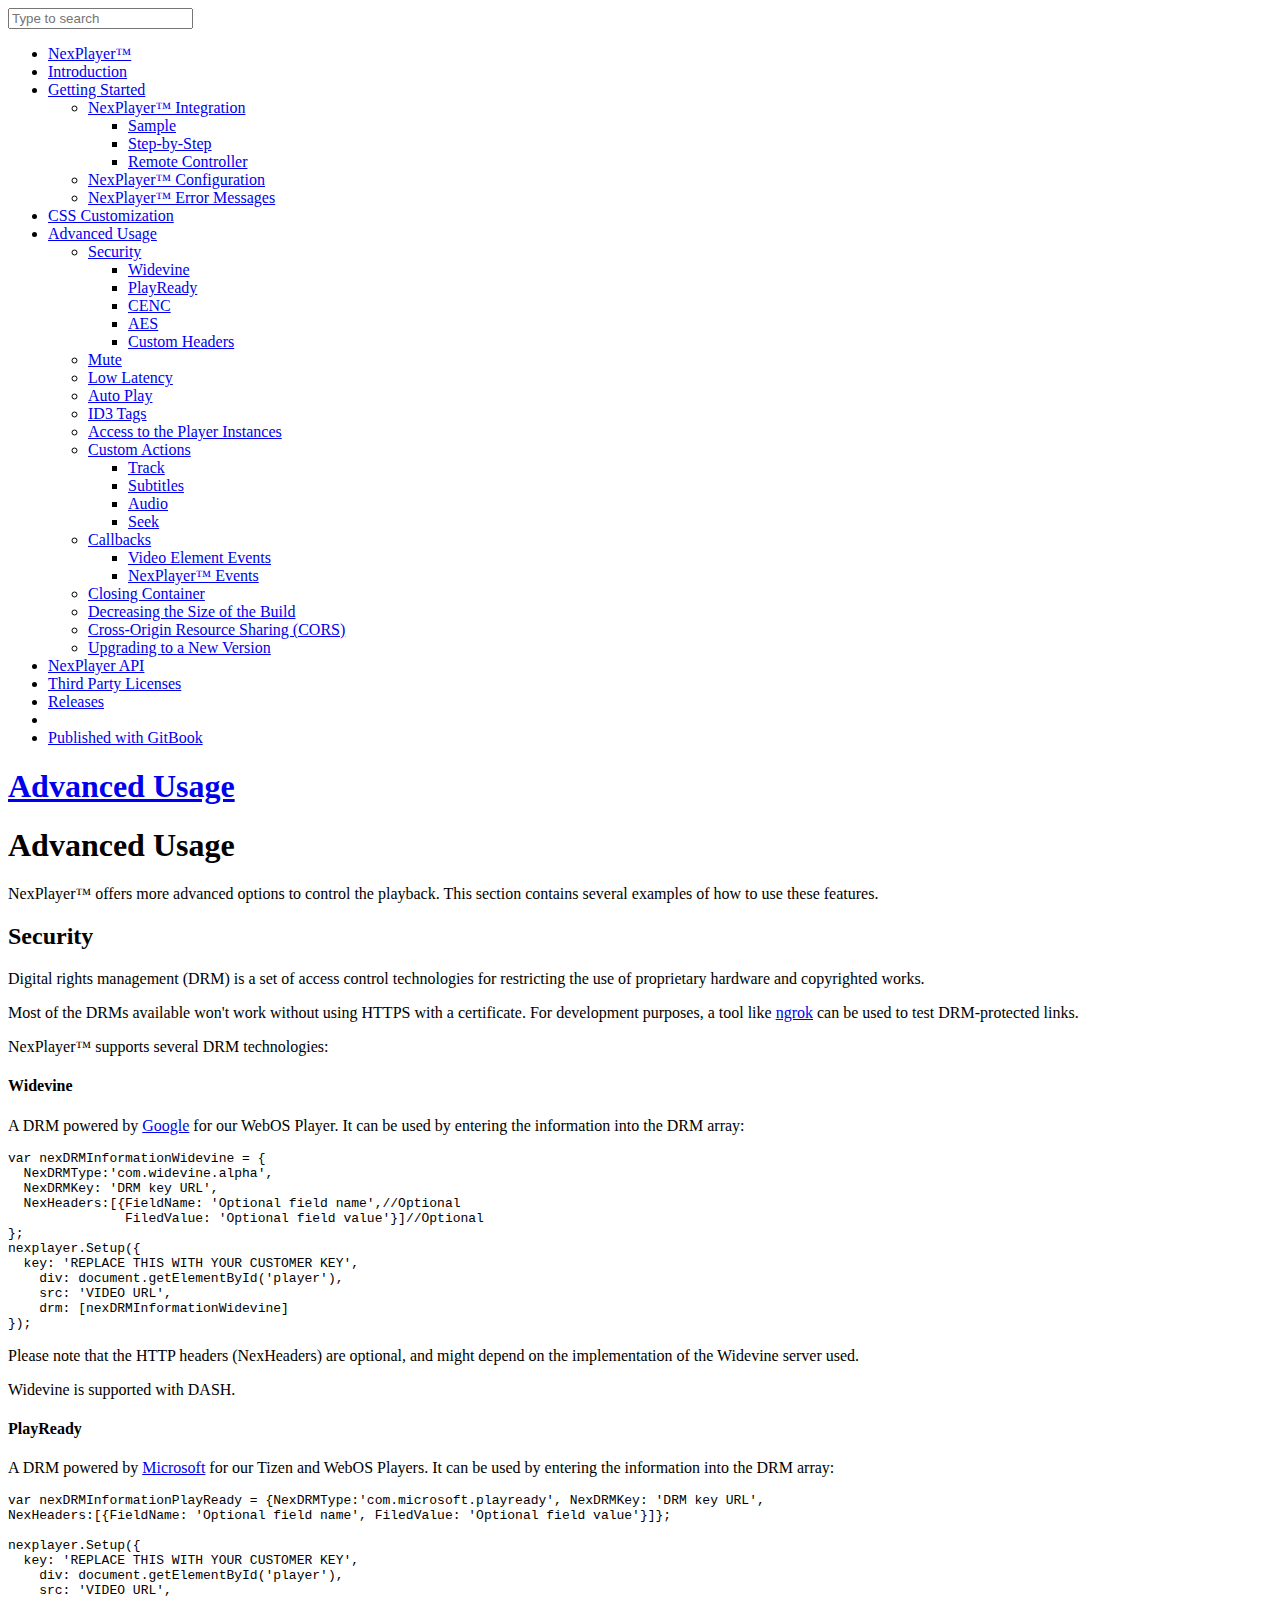
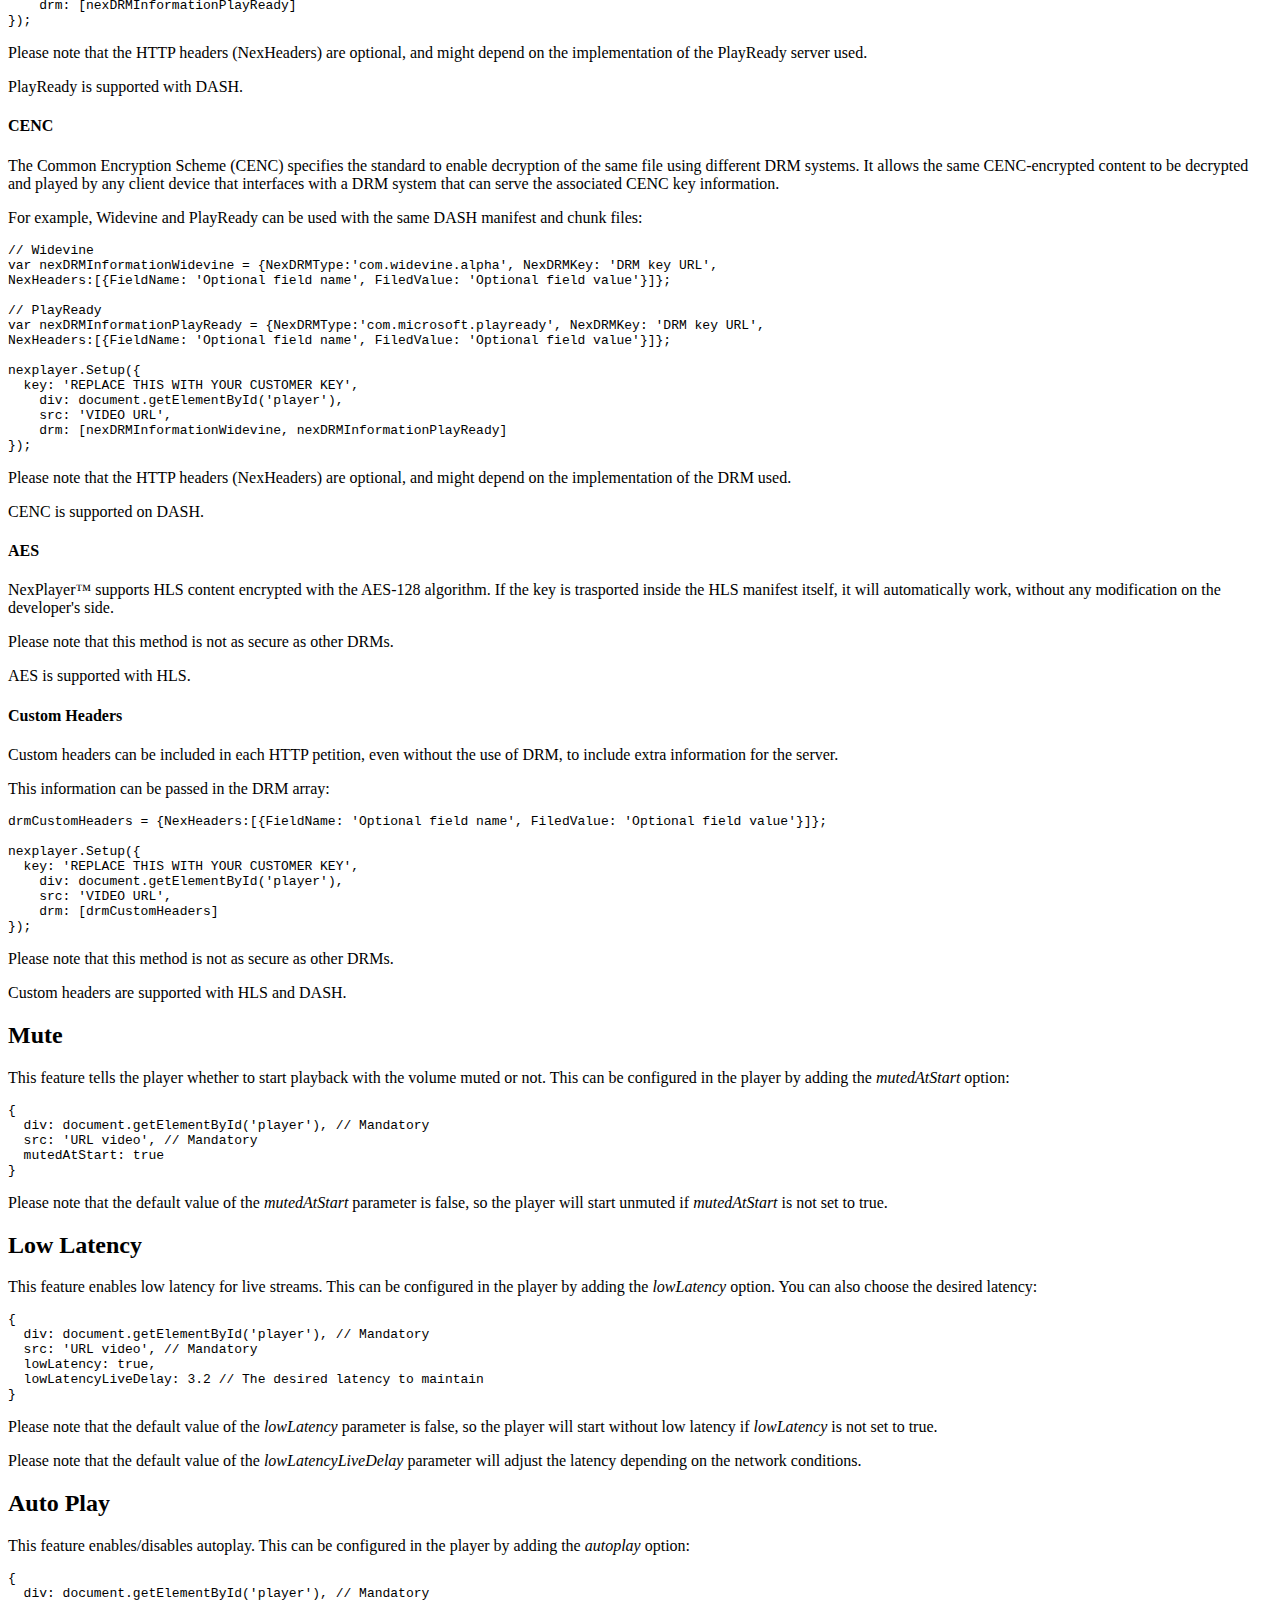
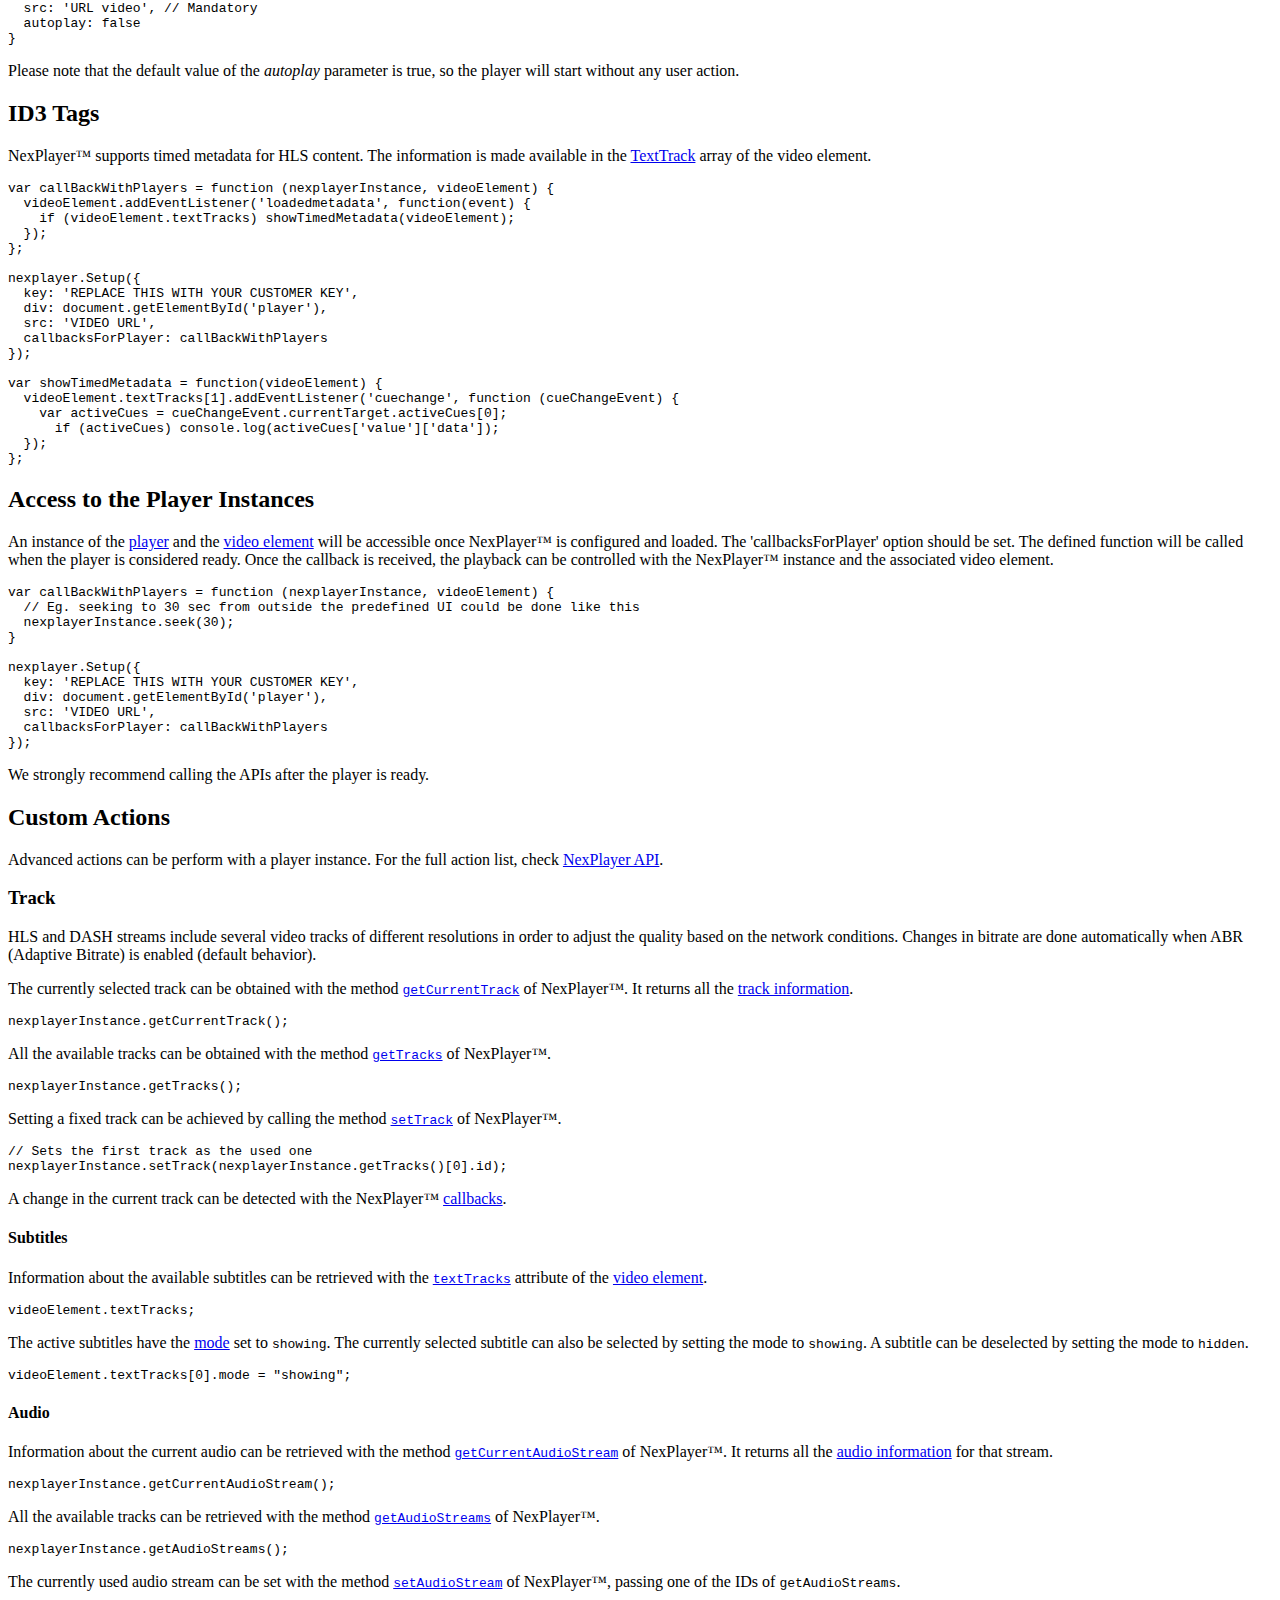
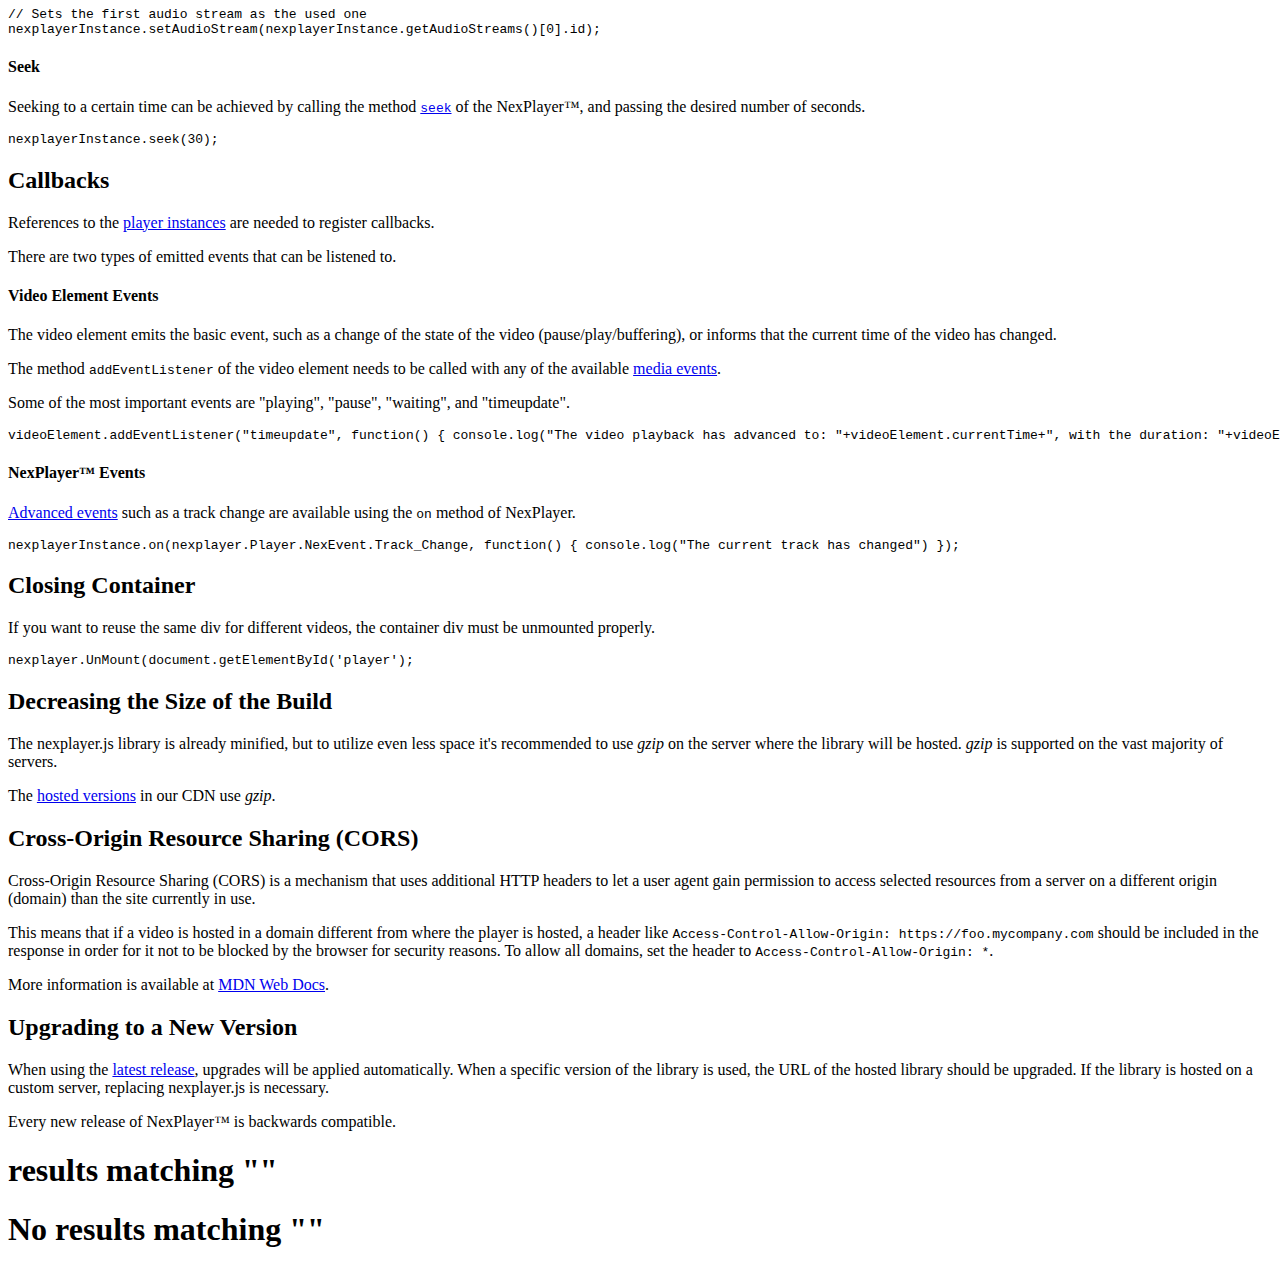
==== commit e5f6614f: "nav_fix2" ====
--- a/advance.html
+++ b/advance.html
@@ -187,7 +187,7 @@
                     <a href="getting_started.html#errors">
                 
                         
-                        NexPlayer™ Messages error
+                        NexPlayer™ Error Messages 
                 
                     </a>
                 
@@ -510,50 +510,6 @@
                 
             </li>
         
-            <li class="chapter " data-level="1.6.12" data-path="advance.html">
-                
-                    <a href="advance.html#platforms">
-                
-                        
-                        Supported Platforms
-                
-                    </a>
-                
-    
-                
-                <ul class="articles">
-                    
-        
-            <li class="chapter " data-level="1.6.12.1" data-path="advance.html">
-                
-                    <a href="advance.html#dash">
-                
-                        
-                        DASH
-                
-                    </a>
-                
-    
-                
-            </li>
-        
-            <li class="chapter " data-level="1.6.12.2" data-path="advance.html">
-                
-                    <a href="advance.html#hls">
-                
-                        
-                        HLS
-                
-                    </a>
-                
-    
-                
-            </li>
-        
-    
-                </ul>
-                
-            </li>
         
             <li class="chapter " data-level="1.6.13" data-path="advance.html">
                 
@@ -883,7 +839,7 @@
 <p><a href="api.html#Player_NexEvent">Advanced events</a> such as a track change are available using the <code>on</code> method of NexPlayer.</p>
 <pre><code class="lang-javascript">nexplayerInstance.on(nexplayer.Player.NexEvent.Track_Change, <span class="hljs-function"><span class="hljs-keyword">function</span>(<span class="hljs-params"></span>) </span>{ <span class="hljs-built_in">console</span>.log(<span class="hljs-string">&quot;The current track has changed&quot;</span>) });
 </code></pre>
-<h4 id="closing">Closing Container </h4>
+<h2 id="closing">Closing Container </h2>
 <p>If you want to reuse the same div for different videos, the container div must be unmounted properly.</p>
 <pre><code class="lang-javascript">nexplayer.UnMount(<span class="hljs-built_in">document</span>.getElementById(<span class="hljs-string">&apos;player&apos;</span>);
 </code></pre>
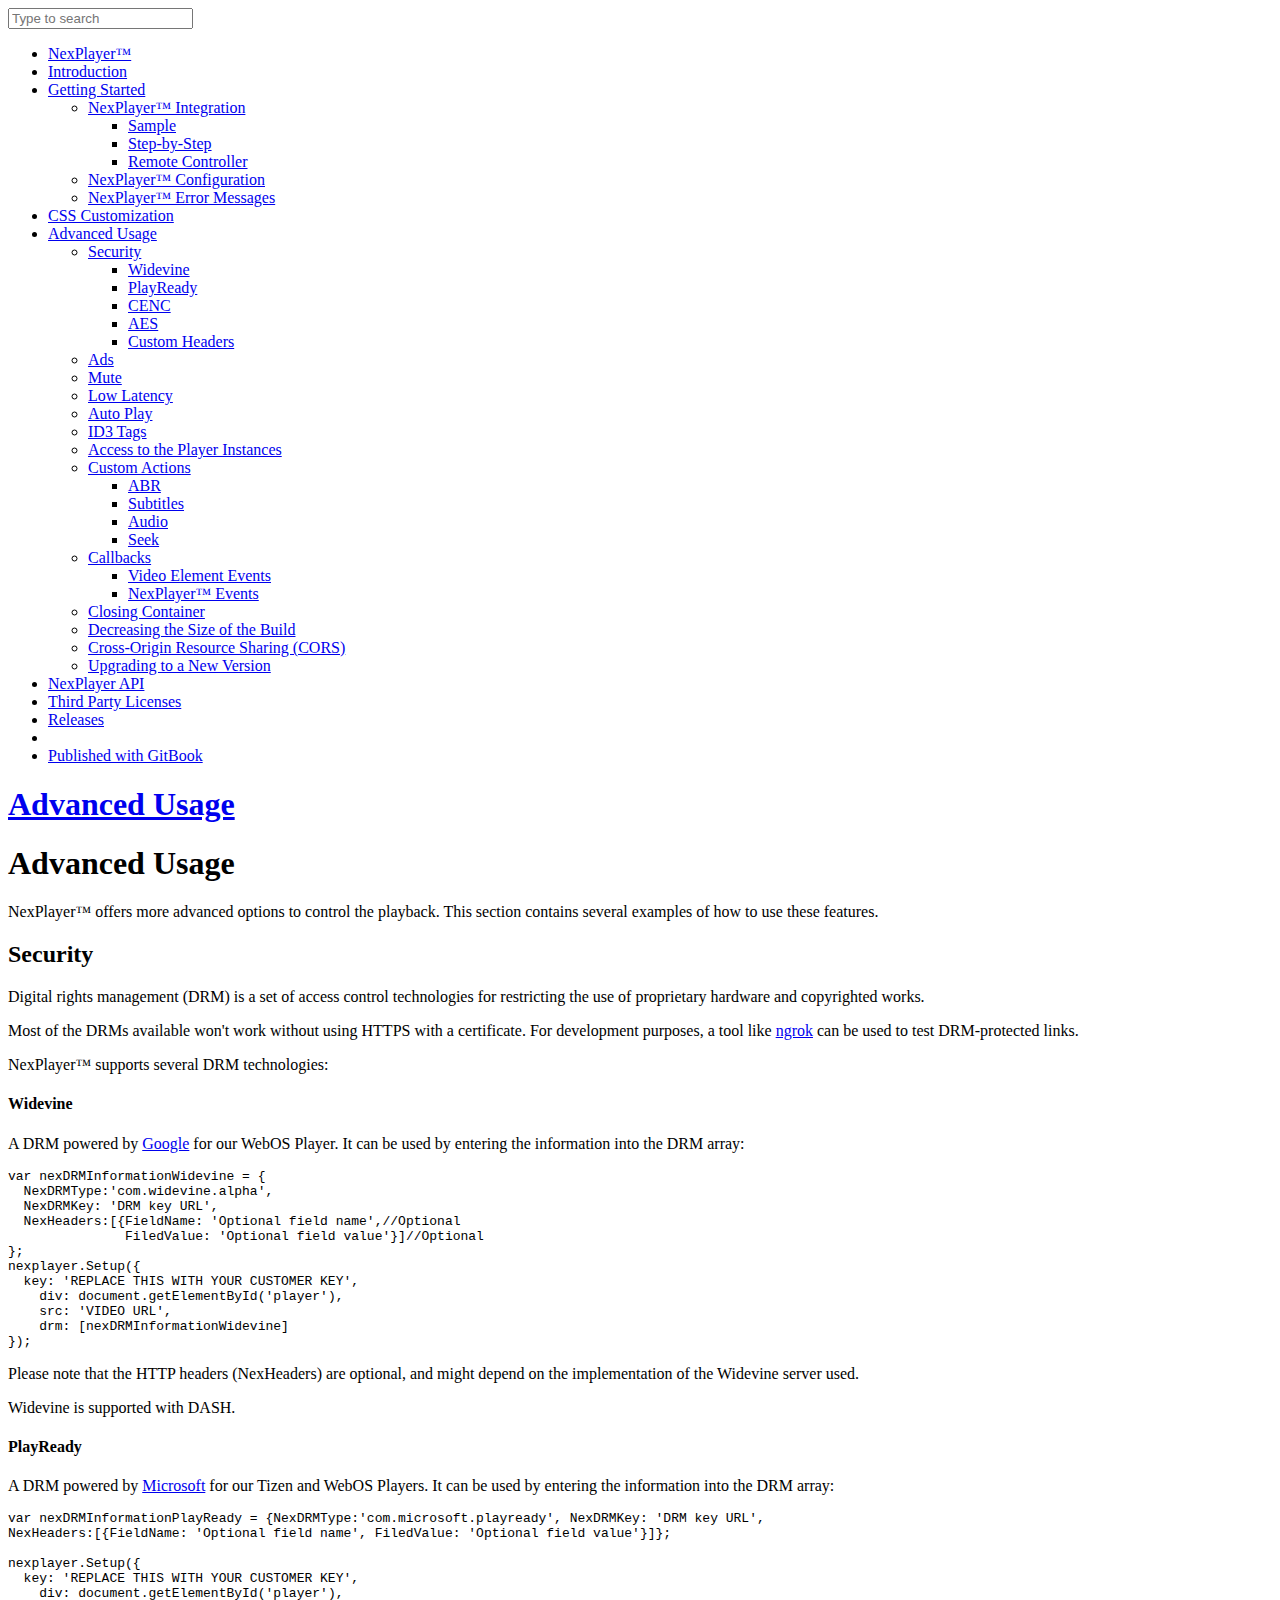
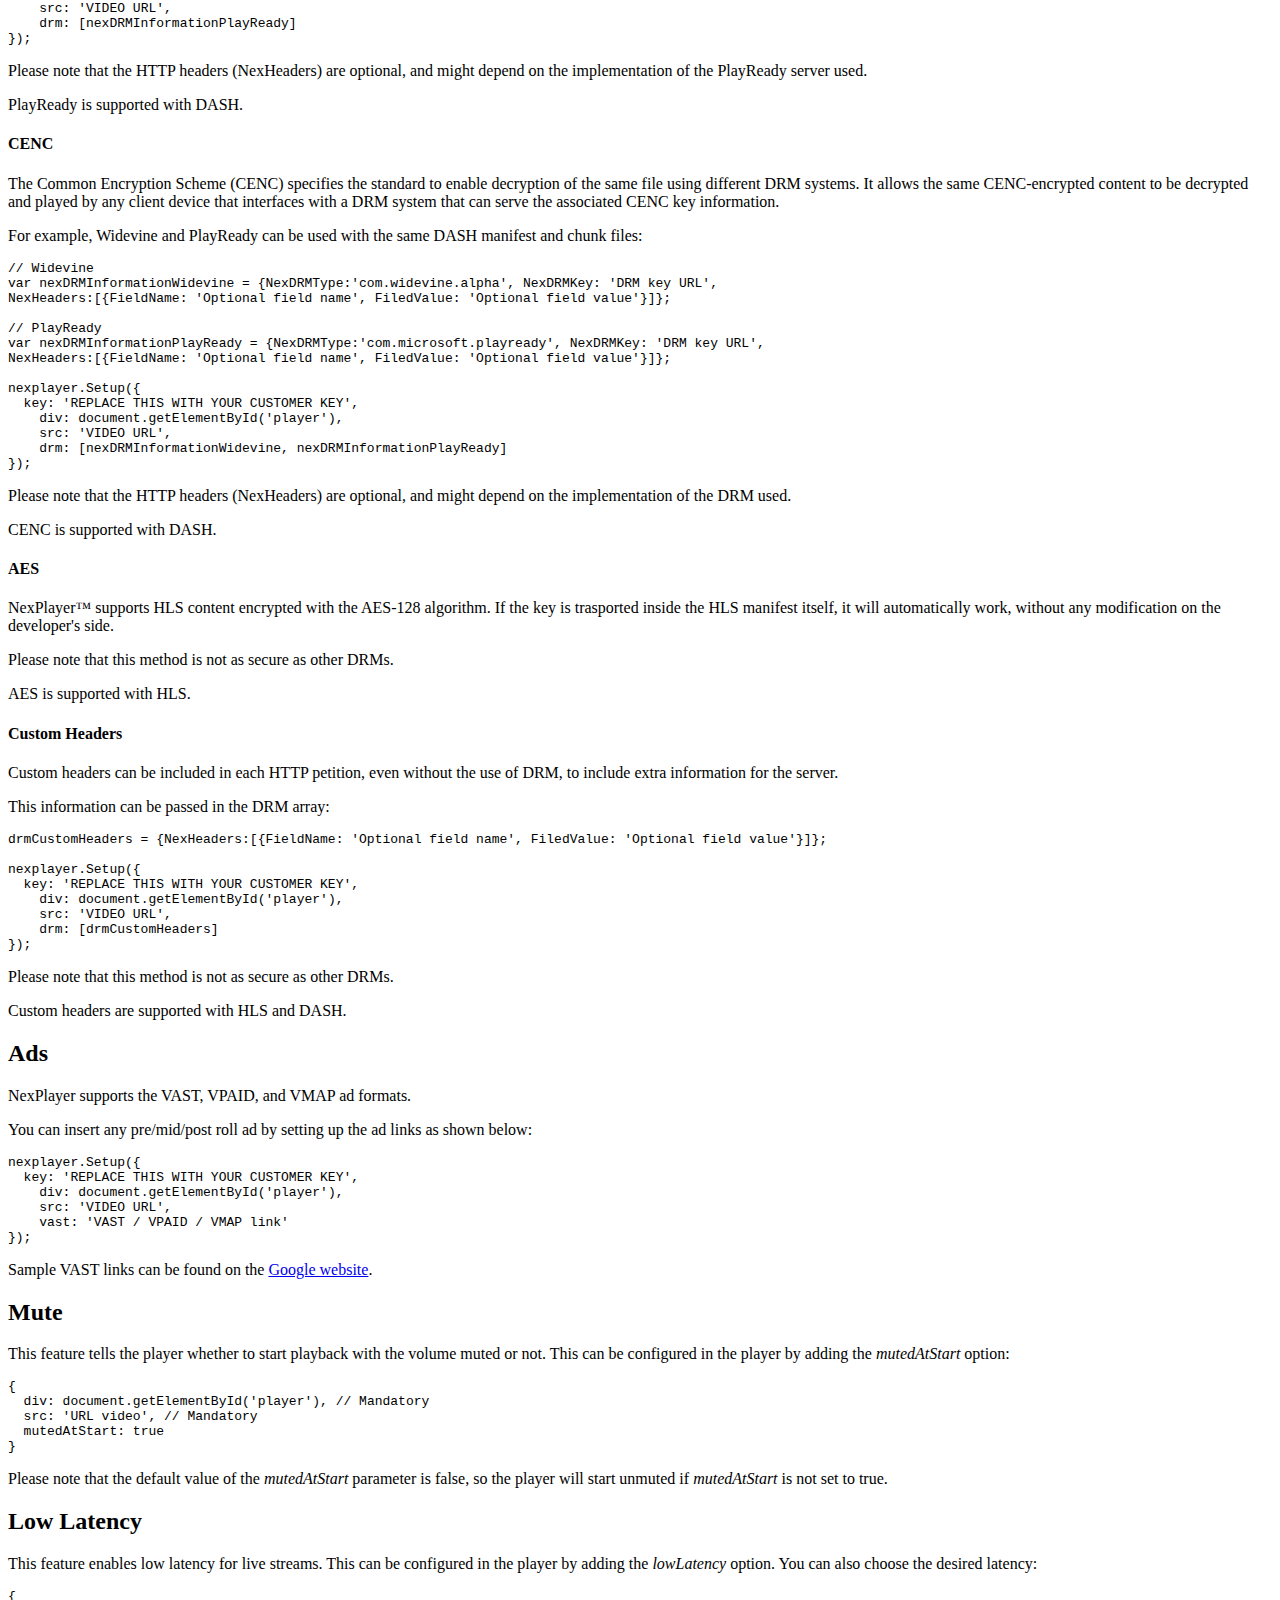
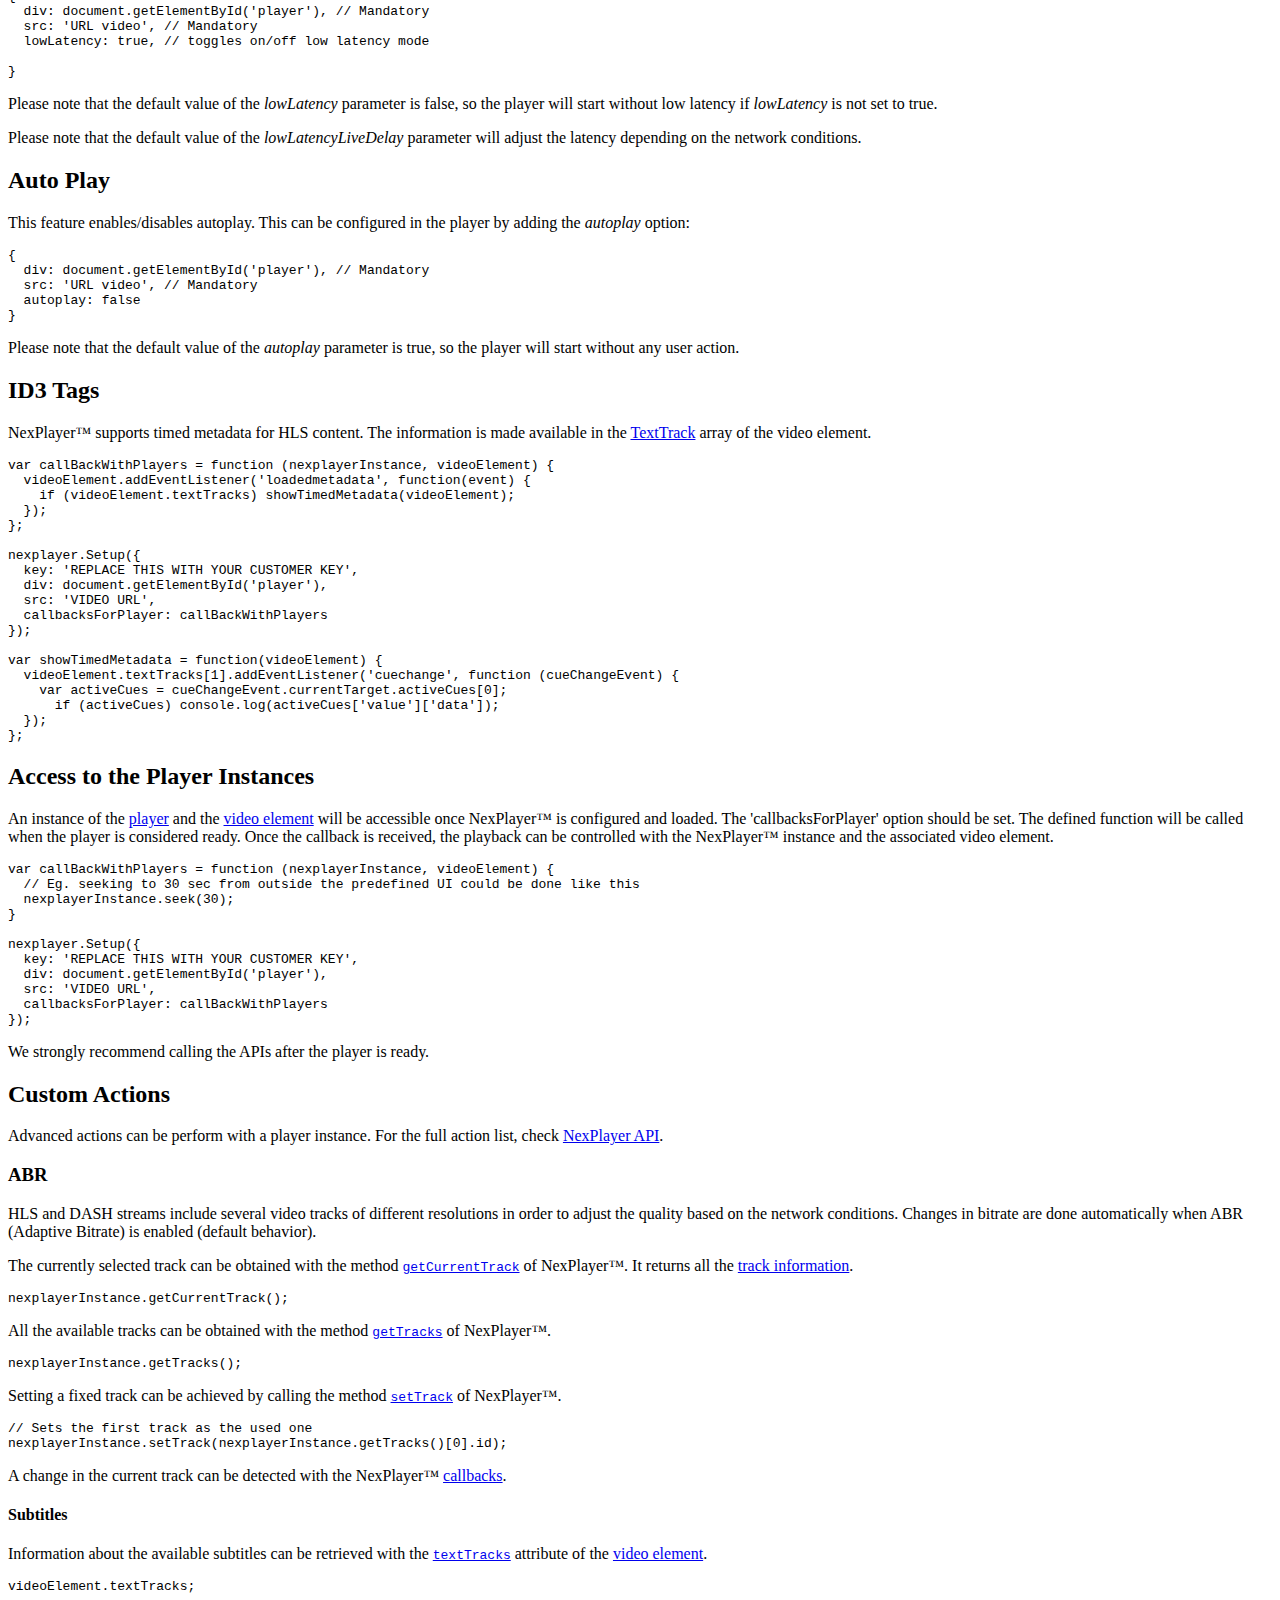
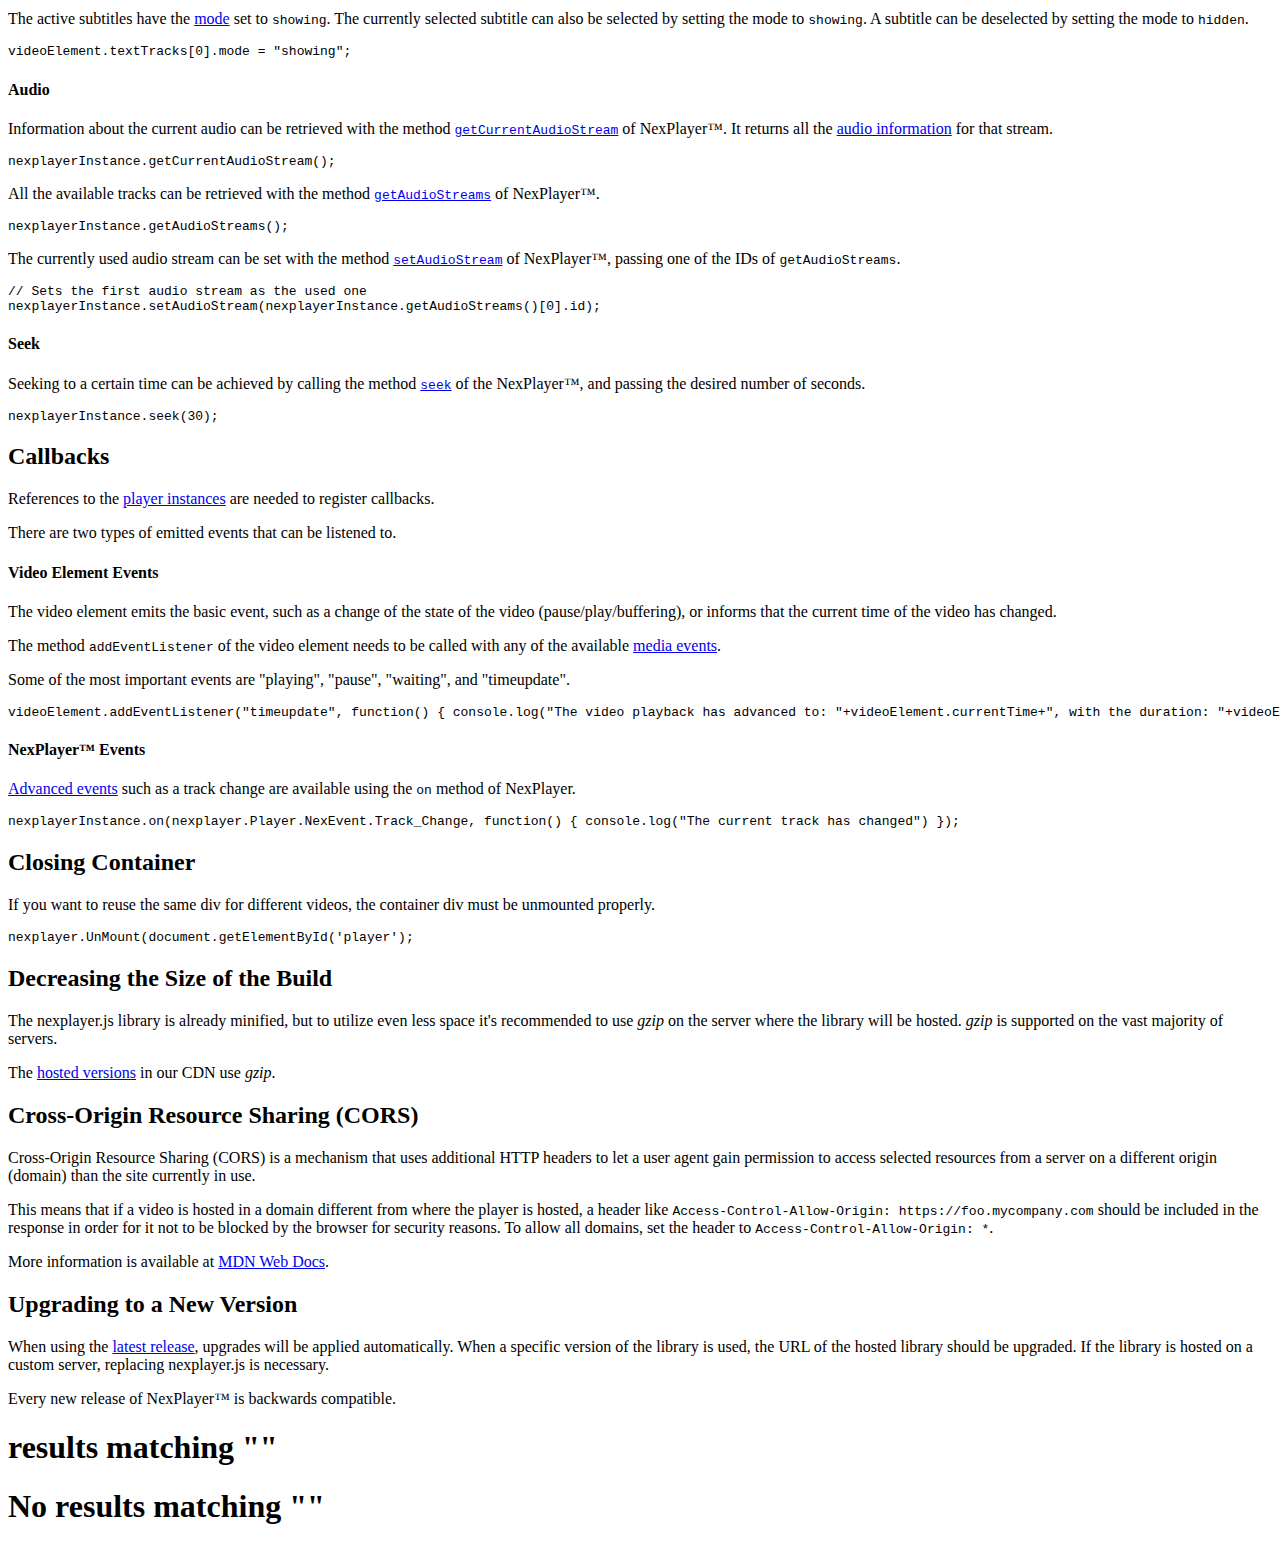
==== commit 55c0bbf0: "AD INSERTION" ====
--- a/advance.html
+++ b/advance.html
@@ -214,7 +214,7 @@
                 
             </li>
         
-            <li class="chapter " data-level="1.5" data-path="advance.html">
+            <li class="chapter active" data-level="1.5" data-path="advance.html">
                 
                     <a href="advance.html">
                 
@@ -268,7 +268,7 @@
                 
             </li>
         
-            <li class="chapter active" data-level="1.6.1.3" data-path="advance.html">
+            <li class="chapter " data-level="1.6.1.3" data-path="advance.html">
                 
                     <a href="advance.html#cenc">
                 
@@ -312,6 +312,16 @@
                 
             </li>
         
+            <li class="chapter " data-level="1.6.2" data-path="advance.html">
+            
+                <a href="advance.html#ads">
+            
+                    
+                    Ads
+            
+                </a>
+            
+            </li>
         
             <li class="chapter " data-level="1.6.4" data-path="advance.html">
                 
@@ -399,7 +409,7 @@
                     <a href="advance.html#track_selection">
                 
                         
-                        Track
+                        ABR
                 
                     </a>
                 
@@ -695,7 +705,7 @@
 });
 </code></pre>
 <p>Please note that the HTTP headers (NexHeaders) are optional, and might depend on the implementation of the DRM used.</p>
-<p>CENC is supported on DASH.</p>
+<p>CENC is supported with DASH.</p>
 <h4 id="aes">AES </h4>
 <p>NexPlayer&#x2122; supports HLS content encrypted with the AES-128 algorithm. If the key is trasported inside the HLS manifest itself, it will automatically work, without any modification on the developer&apos;s side.</p>
 <p>Please note that this method is not as secure as other DRMs.</p>
@@ -714,6 +724,17 @@
 </code></pre>
 <p>Please note that this method is not as secure as other DRMs.</p>
 <p>Custom headers are supported with HLS and DASH.</p>
+<h2 id="ads">Ads</h2>
+<p>NexPlayer supports the VAST, VPAID, and VMAP ad formats.</p>
+<p>You can insert any pre/mid/post roll ad by setting up the ad links as shown below:</p>
+<pre><code class="lang-javascript">nexplayer.Setup({
+  key: <span class="hljs-string">&apos;REPLACE THIS WITH YOUR CUSTOMER KEY&apos;</span>,
+    div: <span class="hljs-built_in">document</span>.getElementById(<span class="hljs-string">&apos;player&apos;</span>),
+    src: <span class="hljs-string">&apos;VIDEO URL&apos;</span>,
+    vast: <span class="hljs-string">&apos;VAST / VPAID / VMAP link&apos;</span>
+});
+</code></pre>
+<p>Sample VAST links can be found on the <a href="https://developers.google.com/interactive-media-ads/docs/sdks/html5/tags" target="_blank">Google website</a>.</p>
 <h2 id="mute">Mute </h2>
 <p>This feature tells the player whether to start playback with the volume muted or not. This can be configured in the player by adding the <em>mutedAtStart</em> option:</p>
 <pre><code class="lang-javascript">{
@@ -729,8 +750,8 @@
 <pre><code class="lang-javascript">{
   div: <span class="hljs-built_in">document</span>.getElementById(<span class="hljs-string">&apos;player&apos;</span>), <span class="hljs-comment">// Mandatory</span>
   src: <span class="hljs-string">&apos;URL video&apos;</span>, <span class="hljs-comment">// Mandatory</span>
-  lowLatency: <span class="hljs-literal">true</span>,
-  lowLatencyLiveDelay: <span class="hljs-literal">3.2 </span><span class="hljs-comment">// The desired latency to maintain</span>
+  lowLatency: <span class="hljs-literal">true</span>, <span class="hljs-comment">// toggles on/off low latency mode</span>
+  
 }
 </code></pre>
 <p><div class="alert alert-info hints-alert"><div class="hints-icon"><i class="fa fa-info-circle"></i></div><div class="hints-container"><p>Please note that the default value of the <em>lowLatency</em> parameter is false, so the player will start without low latency if <em>lowLatency</em> is not set to true.</p>
@@ -791,7 +812,7 @@
 </div></div></p>
 <h2 id="custom_selection">Custom Actions </h2>
 <p>Advanced actions can be perform with a player instance. For the full action list, check <a href="api.html">NexPlayer API</a>.</p>
-<h3 id="track_selection">Track </h3>
+<h3 id="track_selection">ABR </h3>
 <p>HLS and DASH streams include several video tracks of different resolutions in order to adjust the quality based on the network conditions. Changes in bitrate are done automatically when ABR (Adaptive Bitrate) is enabled (default behavior).</p>
 <p>The currently selected track can be obtained with the method <a href="api.html#Player_getCurrentTrack"><code>getCurrentTrack</code></a> of NexPlayer&#x2122;. It returns all the <a href="api.html#Track">track information</a>.</p>
 <pre><code class="lang-javascript">nexplayerInstance.getCurrentTrack();
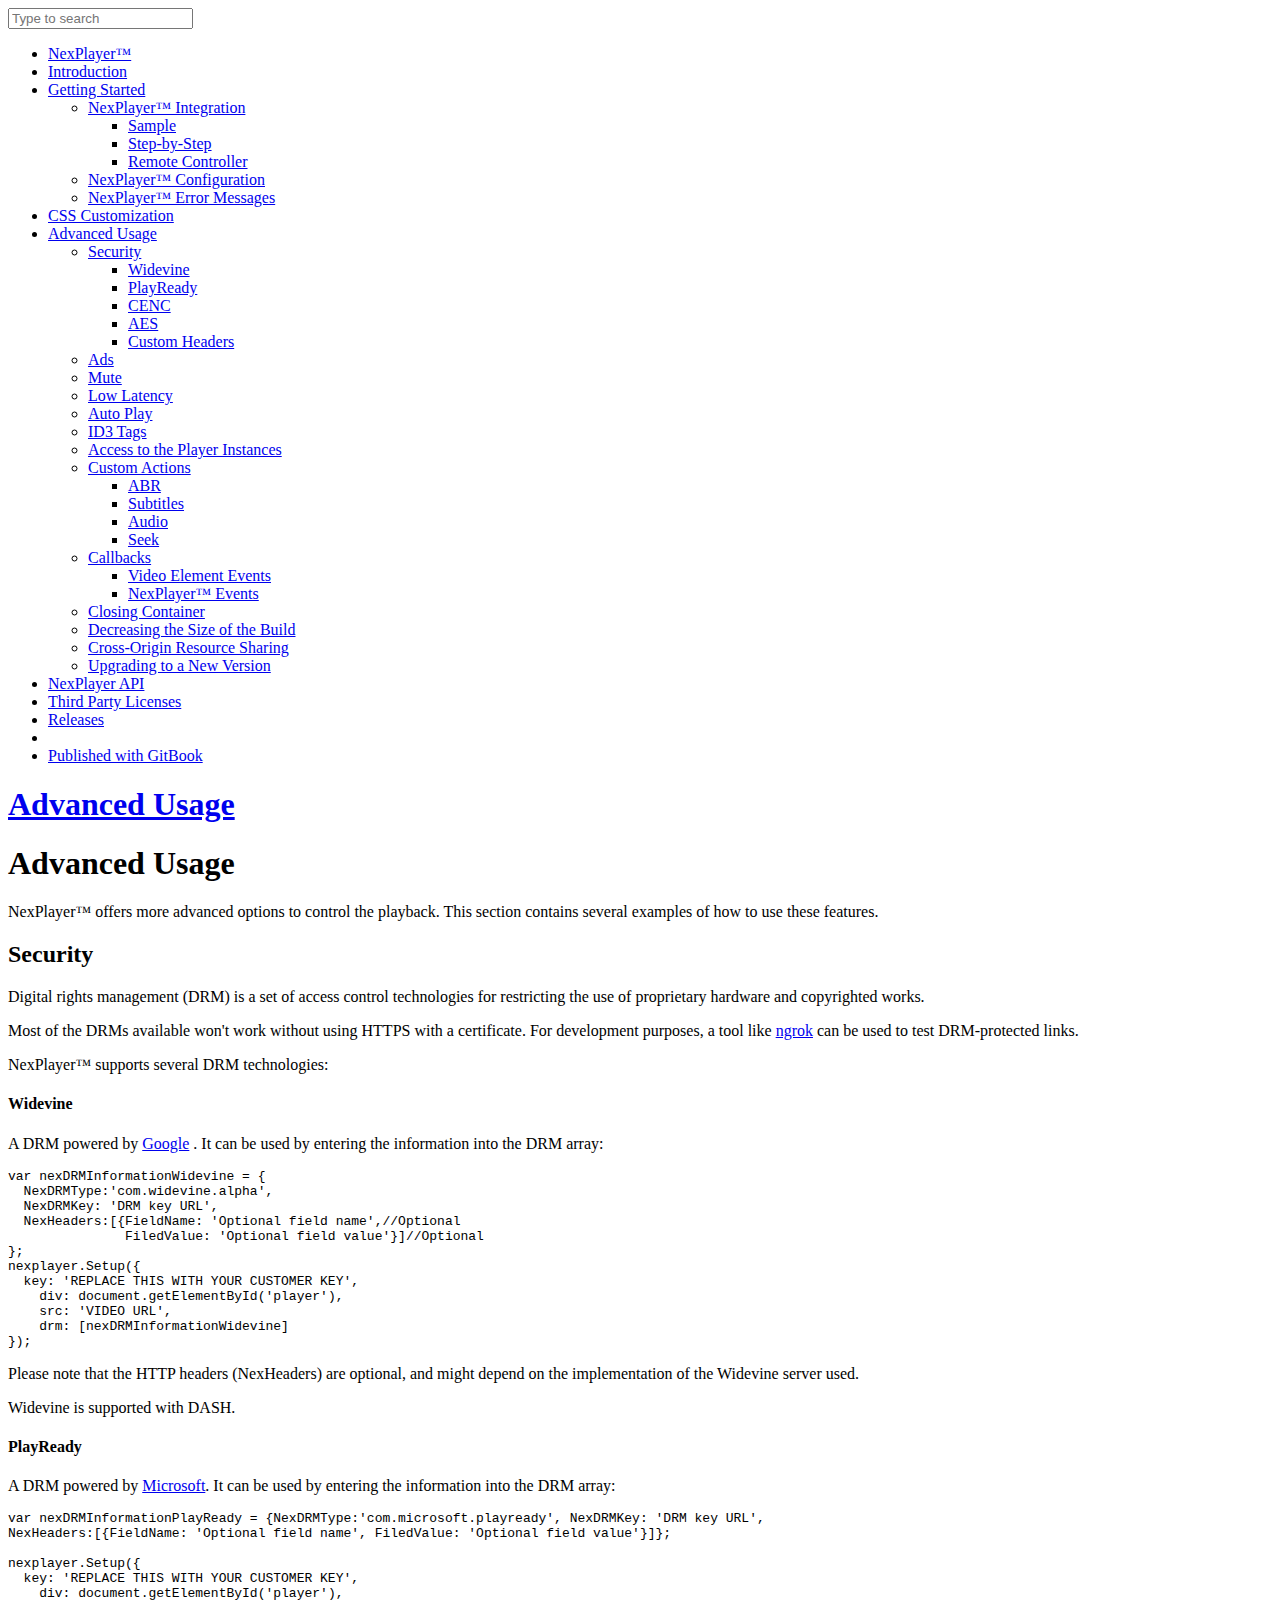
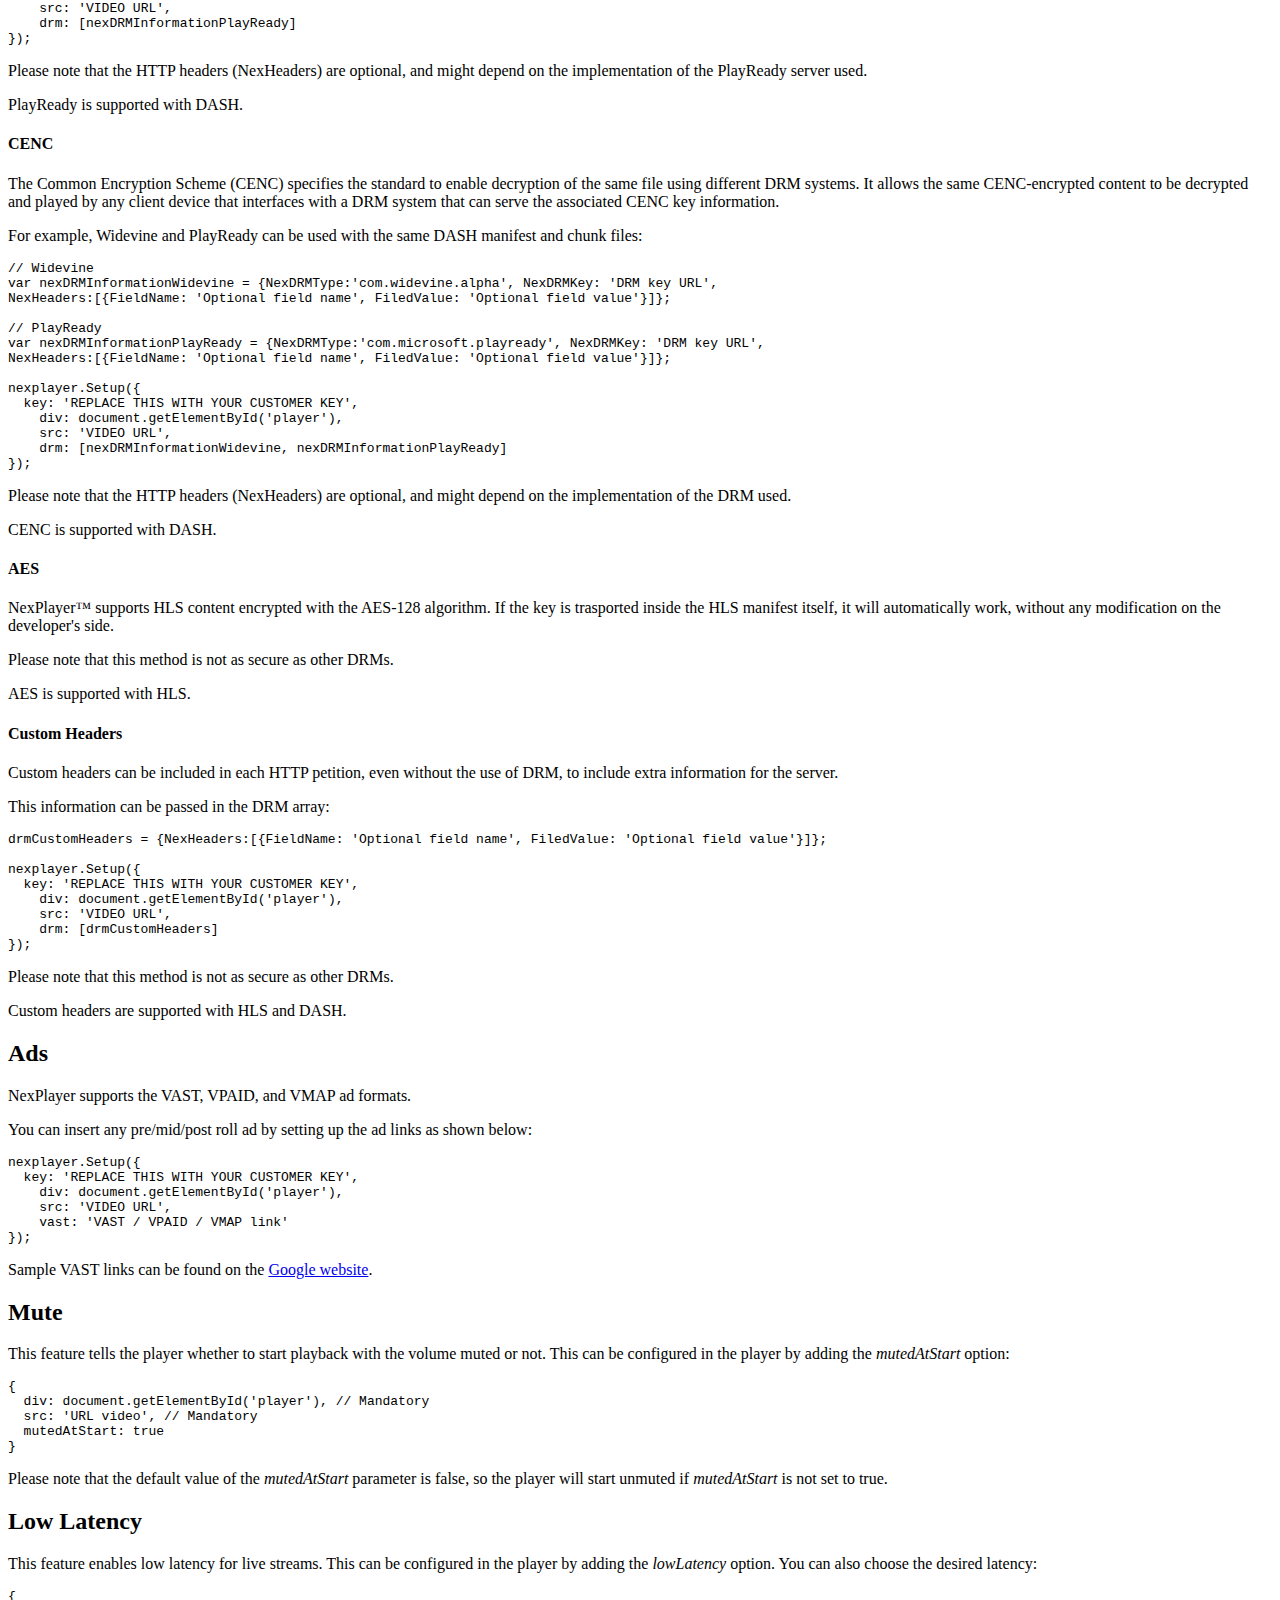
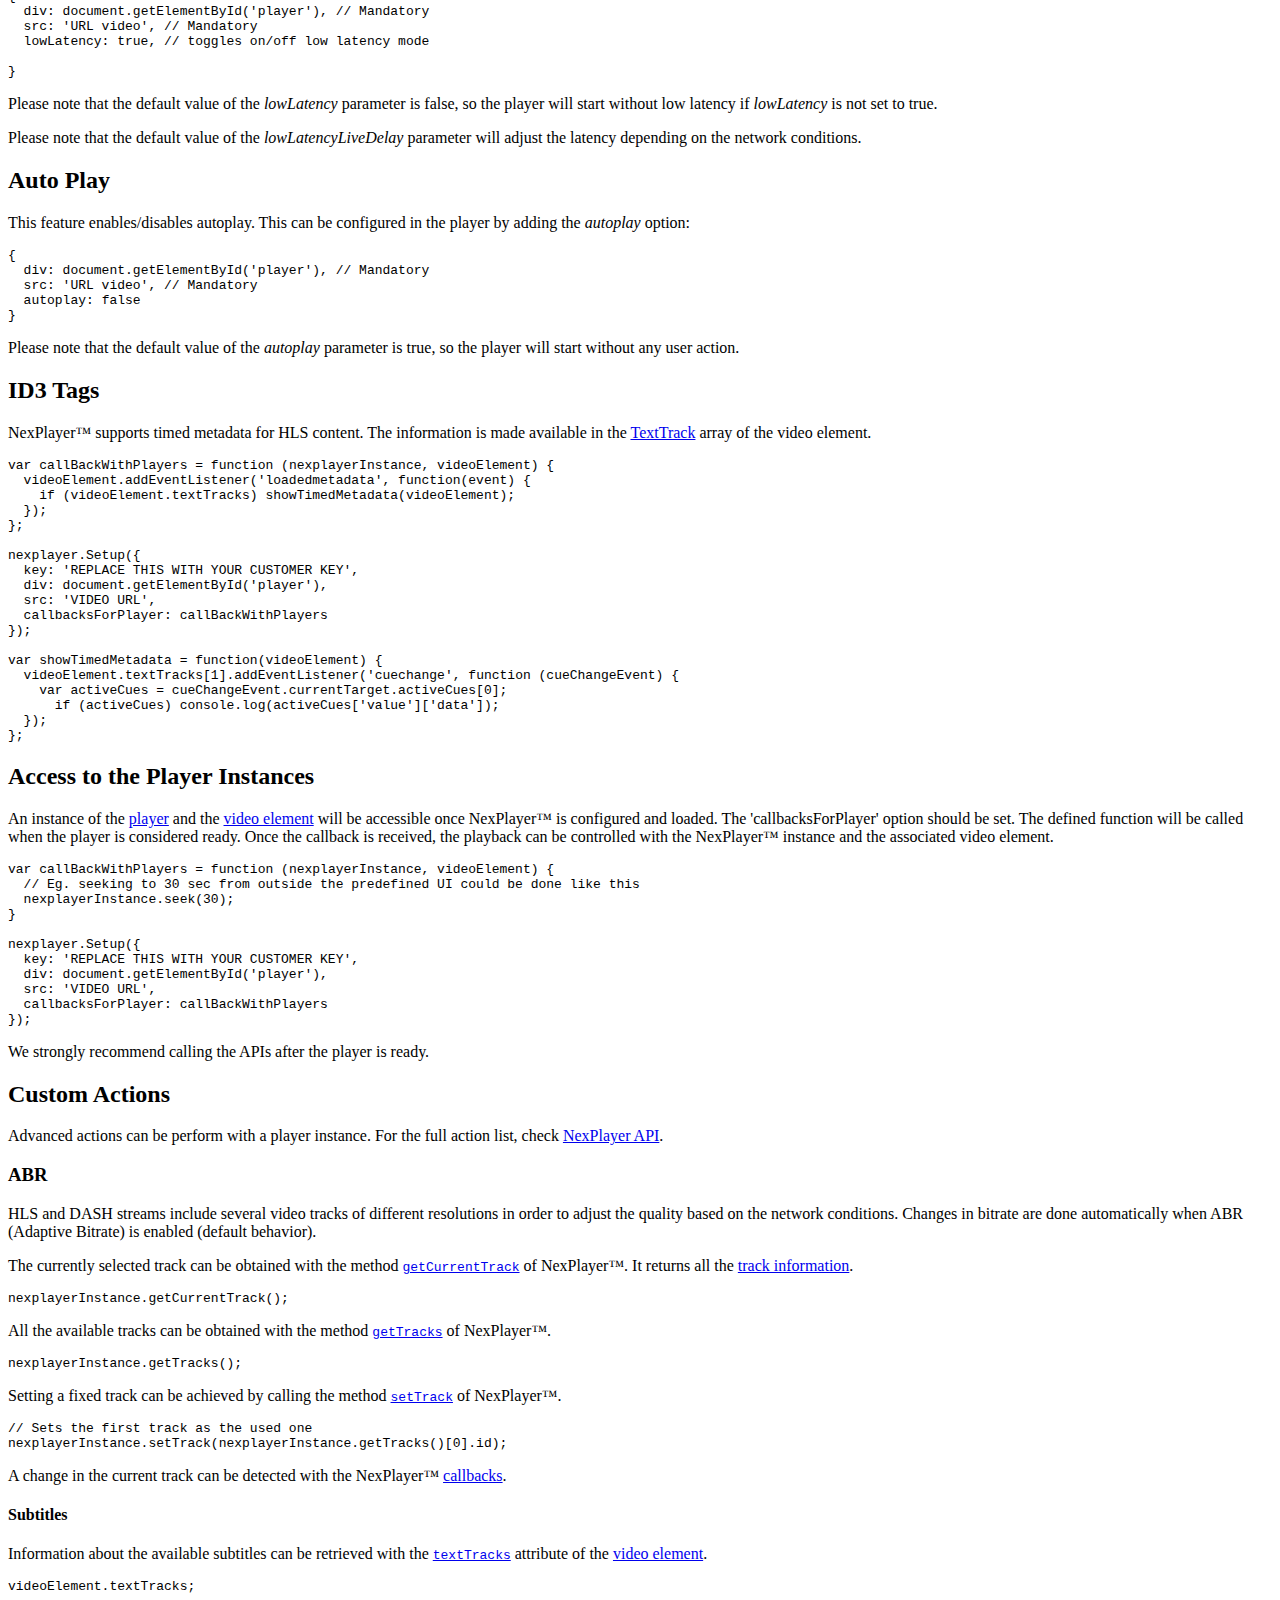
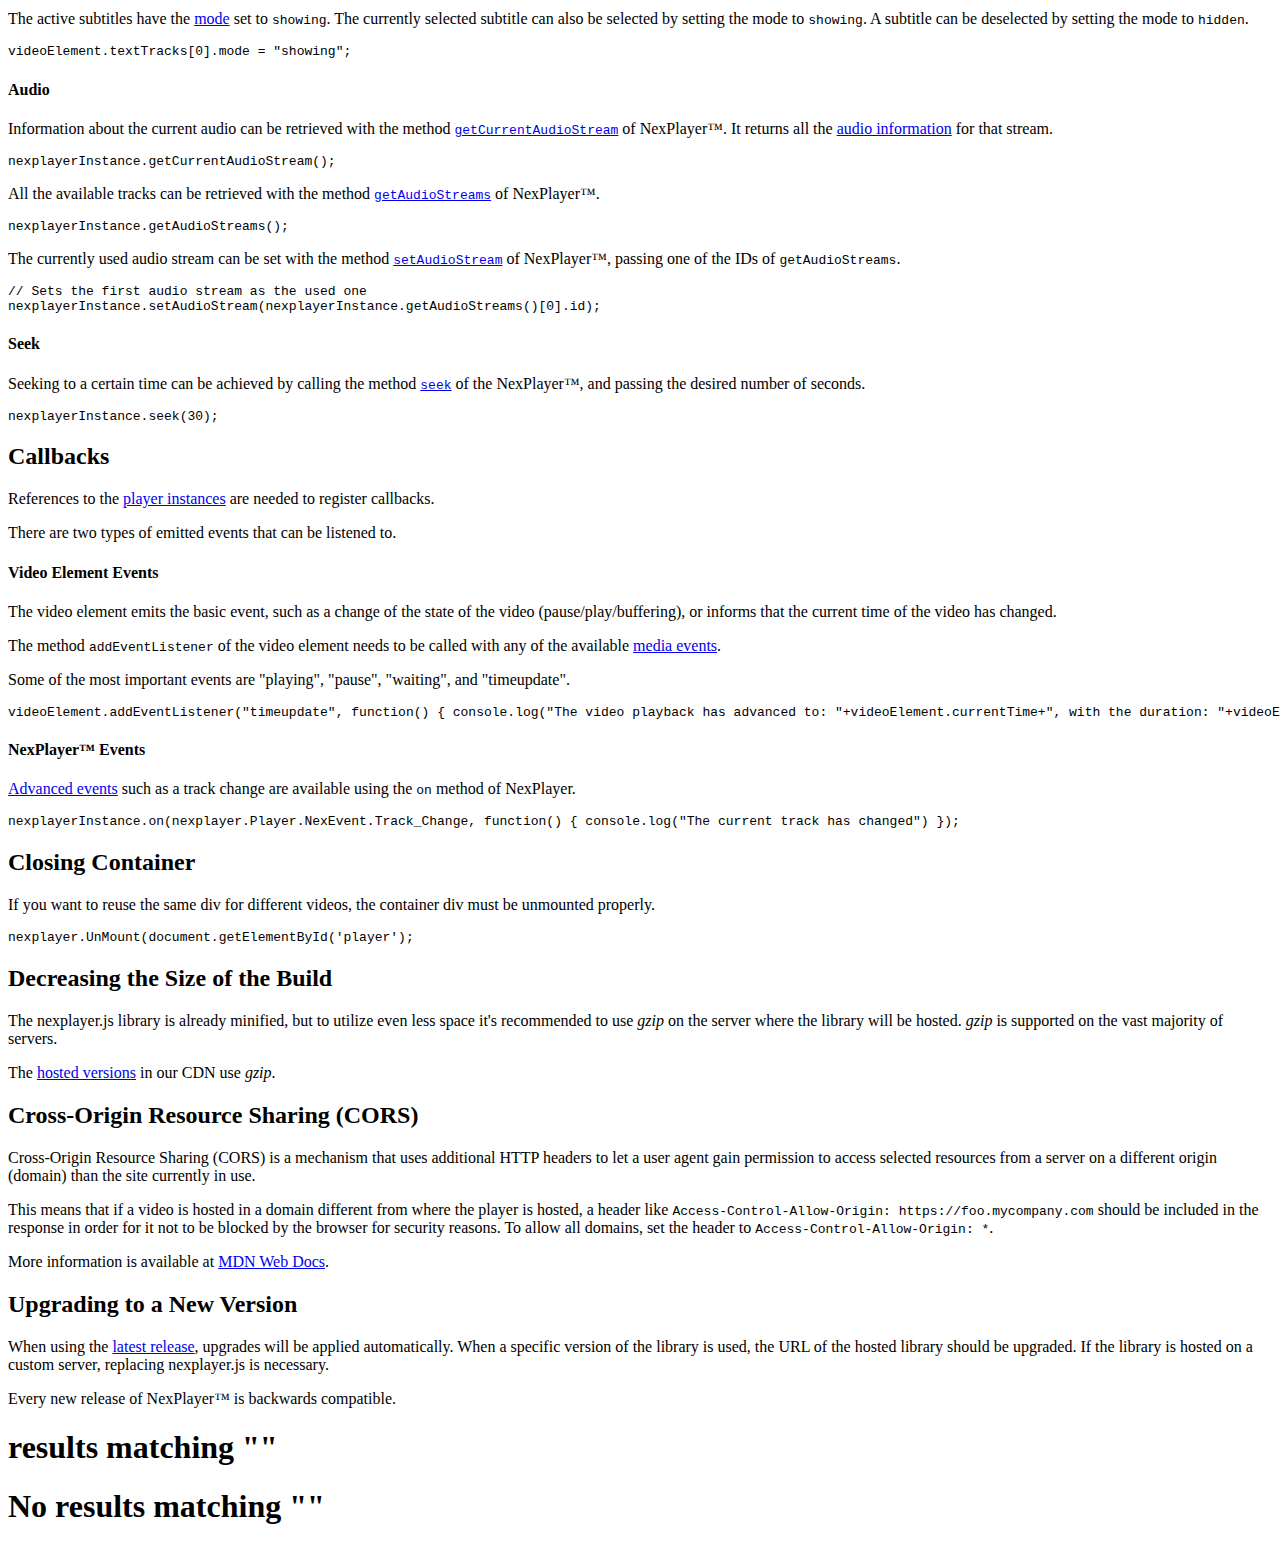
==== commit 0d0519df: "remove webos" ====
--- a/advance.html
+++ b/advance.html
@@ -71,7 +71,7 @@
 
             <li class="chapter " data-level="1.1" >
                 
-                    <a target="_blank" href="https://nexplayersdk.com/html5-player/">
+                    <a target="_blank" href="https://www.nexplayersdk.com/tizen-player/">
                 
                         
                         NexPlayer™
@@ -539,7 +539,7 @@
                     <a href="advance.html#cors">
                 
                         
-                        Cross-Origin Resource Sharing (CORS)
+                        Cross-Origin Resource Sharing
                 
                     </a>
                 
@@ -655,7 +655,7 @@
 </div></div></p>
 <p>NexPlayer&#x2122; supports several DRM technologies:</p>
 <h4 id="widevine">Widevine </h4>
-<p>A DRM powered by <a href="https://www.widevine.com" target="_blank">Google</a> for our WebOS Player. It can be used by entering the information into the DRM array:</p>
+<p>A DRM powered by <a href="https://www.widevine.com" target="_blank">Google</a> . It can be used by entering the information into the DRM array:</p>
 <pre><code class="lang-javascript"><span class="hljs-keyword">var</span> nexDRMInformationWidevine = {
   NexDRMType:<span class="hljs-string">&apos;com.widevine.alpha&apos;</span>,
   NexDRMKey: <span class="hljs-string">&apos;DRM key URL&apos;</span>,
@@ -672,7 +672,7 @@
 <p>Please note that the HTTP headers (NexHeaders) are optional, and might depend on the implementation of the Widevine server used.</p>
 <p>Widevine is supported with DASH.</p>
 <h4 id="playready">PlayReady </h4>
-<p>A DRM powered by <a href="https://www.microsoft.com/playready/" target="_blank">Microsoft</a> for our Tizen and WebOS Players. It can be used by entering the information into the DRM array:</p>
+<p>A DRM powered by <a href="https://www.microsoft.com/playready/" target="_blank">Microsoft</a>. It can be used by entering the information into the DRM array:</p>
 <pre><code class="lang-javascript"><span class="hljs-keyword">var</span> nexDRMInformationPlayReady = {NexDRMType:<span class="hljs-string">&apos;com.microsoft.playready&apos;</span>, NexDRMKey: <span class="hljs-string">&apos;DRM key URL&apos;</span>, 
 NexHeaders:[{FieldName: <span class="hljs-string">&apos;Optional field name&apos;</span>, FiledValue: <span class="hljs-string">&apos;Optional field value&apos;</span>}]};
 
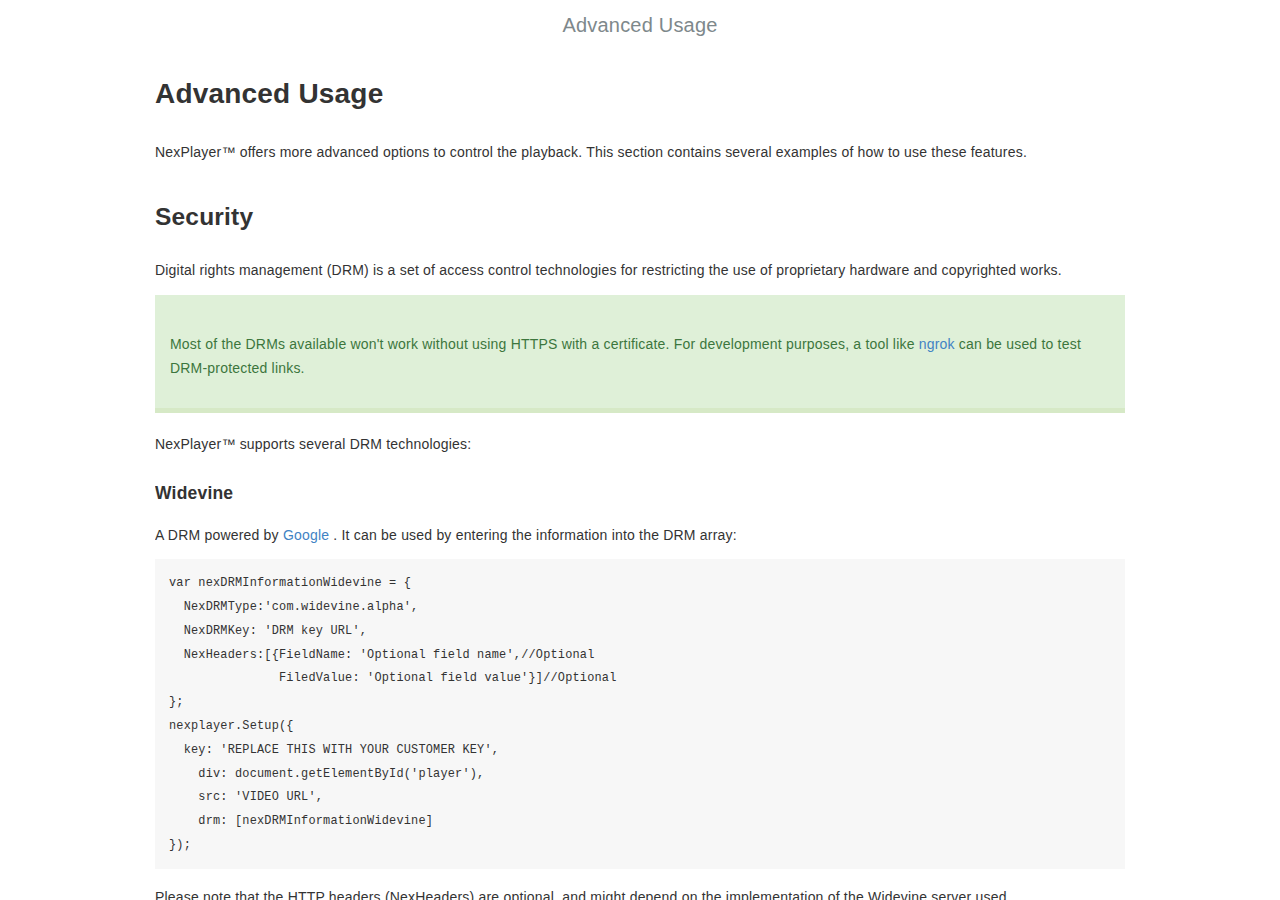
==== commit 1ebbb3eb: "nav improve" ====
--- a/advance.html
+++ b/advance.html
@@ -4,36 +4,18 @@
     <head>
         <meta charset="UTF-8">
         <meta content="text/html; charset=utf-8" http-equiv="Content-Type">
-        <title>Advanced Usage · NexPlayer HTML5</title>
+        <title>Introduction · NexPlayer HTML5</title>
         <meta http-equiv="X-UA-Compatible" content="IE=edge" />
         <meta name="description" content="">
         <meta name="generator" content="GitBook 3.2.3">
         
-        
-        
     
     <link rel="stylesheet" href="gitbook/style.css">
 
-    
-            
-                
                 <link rel="stylesheet" href="gitbook/gitbook-plugin-hints/plugin-hints.css">
-                
-            
-                
                 <link rel="stylesheet" href="gitbook/gitbook-plugin-highlight/website.css">
-                
-            
-                
                 <link rel="stylesheet" href="gitbook/gitbook-plugin-search/search.css">
-                
-            
-                
                 <link rel="stylesheet" href="gitbook/gitbook-plugin-fontsettings/website.css">
-                
-            
-        
-    
     
     <meta name="HandheldFriendly" content="true"/>
     <meta name="viewport" content="width=device-width, initial-scale=1, user-scalable=no">
@@ -41,13 +23,8 @@
     <meta name="apple-mobile-web-app-status-bar-style" content="black">
     <link rel="apple-touch-icon-precomposed" sizes="152x152" href="gitbook/images/apple-touch-icon-precomposed-152.png">
     <link rel="shortcut icon" href="gitbook/images/favicon.ico" type="image/x-icon">
-
-    
-    <link rel="next" href="api.html" />
-    
-    
-    <link rel="prev" href="customization.html" />
-    
+    
+    <link rel="next" href="getting_started.html" />
 
     </head>
     <body>
@@ -64,555 +41,355 @@
                 <nav role="navigation">
                 
 
-
-    <ul class="summary">
-
-
-
-            <li class="chapter " data-level="1.1" >
-                
-                    <a target="_blank" href="https://www.nexplayersdk.com/tizen-player/">
-                
-                        
-                        NexPlayer™
+<ul class="summary">    
+    
+    <li class="chapter " data-level="1.1" >
+        
+            <a target="_blank" href="https://www.nexplayersdk.com/tizen-player/">
+            
+                NexPlayer™
+        
+            </a>   
+    </li>
+
+    <li class="chapter" data-level="1.2" data-path="./">
+        
+            <a href="./">
+            
+                Introduction
+        
+            </a>       
+    </li>
+
+    <li class="chapter " data-level="1.3" data-path="getting_started.html">
+        
+        <a href="getting_started.html">
+            
+            Getting Started
+    
+        </a>
+        <ul class="articles">
+
+            <li class="chapter " data-level="1.3.1" data-path="getting_started.html">
+                
+                <a href="getting_started.html#integration">
+                    
+                    NexPlayer™ Integration
+            
+                </a>
+                <ul class="articles"> 
+
+                    <li class="chapter " data-level="1.3.1.1" data-path="getting_started.html">
+                        
+                        <a href="getting_started.html#sample">
+                            
+                            Sample
+                    
+                        </a>     
+                    </li>
+
+                    <li class="chapter " data-level="1.3.1.2" data-path="getting_started.html">
+                        
+                        <a href="getting_started.html#explanation">    
+                            
+                            Step-by-Step
+                    
+                        </a>
+                    </li>
+
+                    <li class="chapter " data-level="1.3.1.3" data-path="getting_started.html">
+                    
+                        <a href="getting_started.html#Controler">
+                            
+                            Remote Controller
+                    
+                        </a>
+                    </li>
+                </ul>
+            </li>
+    
+            <li class="chapter " data-level="1.3.2" data-path="getting_started.html">
+                
+                <a href="getting_started.html#configuring">
+
+                    NexPlayer™ Configuration
+            
+                </a>   
+            </li>
+
+            <li class="chapter " data-level="1.3.3" data-path="getting_started.html">
+                
+                <a href="getting_started.html#errors">
+                    
+                    NexPlayer™ Error Messages 
+            
+                </a>
+            </li>
+        </ul>
+    </li>
+
+    <li class="chapter " data-level="1.4" data-path="customization.html">
+
+        <a href="customization.html">
+            
+            CSS Customization
+
+        </a>    
+    </li>
+
+    <li class="chapter active" data-level="1.5" data-path="advance.html">
+        
+        <a href="advance.html">
+            
+            Advanced Usage
+
+        </a>
+        <ul class="articles">
+                    
+            <li class="chapter " data-level="1.6.1" data-path="advance.html">
+                
+                <a href="advance.html#drm">
+                    
+                    Security
+            
+                </a>
+                <ul class="articles">
+                
+                    <li class="chapter " data-level="1.6.1.1" data-path="advance.html">
+                        
+                        <a href="advance.html#widevine">
+                            
+                            Widevine
+                    
+                        </a>
+                    </li>
+                
+                    <li class="chapter " data-level="1.6.1.2" data-path="advance.html">
+                        
+                        <a href="advance.html#playready">
+                            
+                            PlayReady
+                    
+                        </a>
+                    </li>
+                
+                    <li class="chapter " data-level="1.6.1.3" data-path="advance.html">
+                        
+                        <a href="advance.html#cenc">
+                            
+                            CENC
+                    
+                        </a>    
+                    </li>
+
+                    <li class="chapter " data-level="1.6.1.5" data-path="advance.html">
+                        
+                        <a href="advance.html#aes">
+                            
+                            AES
+                    
+                        </a>   
+                    </li>
+                
+                    <li class="chapter " data-level="1.6.1.6" data-path="advance.html">
+                        
+                        <a href="advance.html#custom_headers">
+                            
+                            Custom Headers
+                    
+                        </a>    
+                    </li>
+                </ul>   
+            </li>
+                
+            <li class="chapter " data-level="1.6.2" data-path="advance.html">
+                
+                <a href="advance.html#ads">
+                    
+                    Ads
+            
+                </a>
+            </li>
+            
+            <li class="chapter " data-level="1.6.4" data-path="advance.html">
+            
+                <a href="advance.html#mute">
+                    
+                    Mute
+            
+                </a>
+            </li>
+
+
+            <li class="chapter " data-level="1.6.7" data-path="advance.html">
+                
+                <a href="advance.html#timed_metadata">
+                    
+                    ID3 Tags
+            
+                </a>
+            </li>
+        
+            <li class="chapter " data-level="1.6.6" data-path="advance.html">
+                
+                <a href="advance.html#instances">
+                    
+                    Access to the Player Instances
+            
+                </a>  
+            </li>
+        
+            <li class="chapter " data-level="1.6.8" data-path="advance.html">
+                
+                    <a href="advance.html#custom_selection">
+                        
+                        Custom Actions
                 
                     </a>
-                
-    
-                
-            </li>
-        
-            <li class="chapter " data-level="1.2" data-path="./">
-                
-                    <a href="./">
-                
-                        
-                        Introduction
+    
+                <ul class="articles">
+        
+                    <li class="chapter " data-level="1.6.8.1" data-path="advance.html">
+                        
+                        <a href="advance.html#track_selection">
+                            
+                            ABR
+                    
+                        </a>
+                    </li>
+                
+                    <li class="chapter " data-level="1.6.8.2" data-path="advance.html">
+                        
+                        <a href="advance.html#subtitle_selection">
+                            
+                            Subtitles
+                    
+                        </a>  
+                    </li>
+                
+                    <li class="chapter " data-level="1.6.8.3" data-path="advance.html">
+                        
+                        <a href="advance.html#audio_selection">
+                            
+                            Audio
+                    
+                        </a>
+                    </li>
+                
+                    <li class="chapter " data-level="1.6.8.4" data-path="advance.html">
+                        
+                        <a href="advance.html#seek">
+                            
+                            Seek
+                    
+                        </a>
+                    </li>
+                </ul>  
+            </li>
+        
+            <li class="chapter " data-level="1.6.10" data-path="advance.html">
+                
+                    <a href="advance.html#callbacks">
+                        
+                        Callbacks
                 
                     </a>
-                
-    
-                
-            </li>
-        
-            <li class="chapter" data-level="1.3" data-path="getting_started.html">
-                
-                    <a href="getting_started.html">
-                
-                        
-                        Getting Started
-                
-                    </a>
-                
-    
-                
-                <ul class="articles">
-                    
-        
-            <li class="chapter " data-level="1.3.1" data-path="getting_started.html">
-                
-                    <a href="getting_started.html#integration">
-                
-                        
-                        NexPlayer™ Integration
-                
-                    </a>
-                
-    
-                
-                <ul class="articles">
-                    
-        
-            <li class="chapter " data-level="1.3.1.1" data-path="getting_started.html">
-                
-                    <a href="getting_started.html#sample">
-                
-                        
-                        Sample
-                
-                    </a>
-                
-    
-                
-            </li>
-    
-        
-            <li class="chapter " data-level="1.3.1.2" data-path="getting_started.html">
-                
-                    <a href="getting_started.html#explanation">
-                
-                        
-                        Step-by-Step
-                
-                    </a>
-                
-    
-                
-            </li>
-    
-            <li class="chapter " data-level="1.3.1.3" data-path="getting_started.html">
-                
-                <a href="getting_started.html#Controler">
-            
-                    
-                    Remote Controller
-            
-                </a>
-    
-    
-        </li>
-    
-    
-    
-            </ul>
-            
-        </li>
-    
-        
-            <li class="chapter " data-level="1.3.2" data-path="getting_started.html">
-                
-                    <a href="getting_started.html#configuring">
-                
-                        
-                        NexPlayer™ Configuration
-                
-                    </a>
-                
-    
-                
-            </li>
-        
-            <li class="chapter " data-level="1.3.3" data-path="getting_started.html">
-                
-                    <a href="getting_started.html#errors">
-                
-                        
-                        NexPlayer™ Error Messages 
-                
-                    </a>
-                
-    
-                
-            </li>
-        
-    
+                <ul class="articles">  
+        
+                    <li class="chapter " data-level="1.6.10.1" data-path="advance.html">
+                        
+                        <a href="advance.html#events_native">
+                            
+                            Video Element Events
+                    
+                        </a>    
+                    </li>
+        
+                    <li class="chapter " data-level="1.6.10.2" data-path="advance.html">
+                        
+                        <a href="advance.html#events_neplayer">
+
+                            NexPlayer™ Events
+                    
+                        </a>
+                    </li>
                 </ul>
-                
-            </li>
-        
-        
-            <li class="chapter " data-level="1.4" data-path="customization.html">
-                
-                    <a href="customization.html">
-                
-                        
-                        CSS Customization
-                
-                    </a>
-                
-    
-                
-            </li>
-        
-            <li class="chapter active" data-level="1.5" data-path="advance.html">
-                
-                    <a href="advance.html">
-                
-                        
-                        Advanced Usage
-                
-                    </a>
-                
-    
-                
-                <ul class="articles">
-                    
-        
-            <li class="chapter " data-level="1.6.1" data-path="advance.html">
-                
-                    <a href="advance.html#drm">
-                
-                        
-                        Security
-                
-                    </a>
-                
-    
-                
-                <ul class="articles">
-                    
-        
-            <li class="chapter " data-level="1.6.1.1" data-path="advance.html">
-                
-                    <a href="advance.html#widevine">
-                
-                        
-                        Widevine
-                
-                    </a>
-                
-    
-                
-            </li>
-        
-            <li class="chapter " data-level="1.6.1.2" data-path="advance.html">
-                
-                    <a href="advance.html#playready">
-                
-                        
-                        PlayReady
-                
-                    </a>
-                
-    
-                
-            </li>
-        
-            <li class="chapter " data-level="1.6.1.3" data-path="advance.html">
-                
-                    <a href="advance.html#cenc">
-                
-                        
-                        CENC
-                
-                    </a>
-                
-    
-                
-            </li>
-        
-            <li class="chapter " data-level="1.6.1.5" data-path="advance.html">
-                
-                    <a href="advance.html#aes">
-                
-                        
-                        AES
-                
-                    </a>
-                
-    
-                
-            </li>
-        
-            <li class="chapter " data-level="1.6.1.6" data-path="advance.html">
-                
-                    <a href="advance.html#custom_headers">
-                
-                        
-                        Custom Headers
-                
-                    </a>
-                
-    
-                
-            </li>
-        
-    
-                </ul>
-                
-            </li>
-        
-            <li class="chapter " data-level="1.6.2" data-path="advance.html">
-            
-                <a href="advance.html#ads">
-            
-                    
-                    Ads
-            
-                </a>
-            
-            </li>
-        
-            <li class="chapter " data-level="1.6.4" data-path="advance.html">
-                
-                    <a href="advance.html#mute">
-                
-                        
-                        Mute
-                
-                    </a>
-                
-    
-                
-            </li>
-    
-            <li class="chapter " data-level="1.6.4" data-path="advance.html">
-                
-                <a href="advance.html#lowLatency">
-            
-                    
-                    
-                    Low Latency
-            
-                </a>
-            
-    
-            
-            </li>
-    
-            <li class="chapter " data-level="1.6.4" data-path="advance.html">
-                
-                <a href="advance.html#autoPlay">
-            
-                    
-                    Auto Play
-            
-                </a>
-            
-    
-            
-            </li>
-    
-            <li class="chapter " data-level="1.6.7" data-path="advance.html">
-                
-                    <a href="advance.html#timed_metadata">
-                
-                        
-                        ID3 Tags
-                
-                    </a>
-                
-    
-                
-            </li>
-        
-            <li class="chapter " data-level="1.6.6" data-path="advance.html">
-                
-                    <a href="advance.html#instances">
-                
-                        
-                        Access to the Player Instances
-                
-                    </a>
-                
-    
-                
-            </li>
-    
-        
-            <li class="chapter " data-level="1.6.8" data-path="advance.html">
-                
-                    <a href="advance.html#custom_selection">
-                
-                        
-                        Custom Actions
-                
-                    </a>
-                
-    
-                
-                <ul class="articles">
-                    
-        
-            <li class="chapter " data-level="1.6.8.1" data-path="advance.html">
-                
-                    <a href="advance.html#track_selection">
-                
-                        
-                        ABR
-                
-                    </a>
-                
-    
-                
-            </li>
-        
-            <li class="chapter " data-level="1.6.8.2" data-path="advance.html">
-                
-                    <a href="advance.html#subtitle_selection">
-                
-                        
-                        Subtitles
-                
-                    </a>
-                
-    
-                
-            </li>
-        
-            <li class="chapter " data-level="1.6.8.3" data-path="advance.html">
-                
-                    <a href="advance.html#audio_selection">
-                
-                        
-                        Audio
-                
-                    </a>
-                
-    
-                
-            </li>
-        
-            <li class="chapter " data-level="1.6.8.4" data-path="advance.html">
-                
-                    <a href="advance.html#seek">
-                
-                        
-                        Seek
-                
-                    </a>
-                
-    
-                
-            </li>
-        
-    
-                </ul>
-                
-            </li>
-        
-        
-            <li class="chapter " data-level="1.6.10" data-path="advance.html">
-                
-                    <a href="advance.html#callbacks">
-                
-                        
-                        Callbacks
-                
-                    </a>
-                
-    
-                
-                <ul class="articles">
-                    
-        
-            <li class="chapter " data-level="1.6.10.1" data-path="advance.html">
-                
-                    <a href="advance.html#events_native">
-                
-                        
-                        Video Element Events
-                
-                    </a>
-                
-    
-                
-            </li>
-        
-            <li class="chapter " data-level="1.6.10.2" data-path="advance.html">
-                
-                    <a href="advance.html#events_neplayer">
-                
-                        
-                        NexPlayer™ Events
-                
-                    </a>
-                
-    
-                
-            </li>
-        
-    
-                </ul>
-                
             </li>
         
             <li class="chapter " data-level="1.6.11" data-path="advance.html">
                 
-                    <a href="advance.html#closing">
-                
-                        
-                        Closing Container
-                
-                    </a>
-                
-    
-                
-            </li>
-        
-        
+                <a href="advance.html#closing">
+                    
+                    Closing Container
+            
+                </a>
+            </li>
+
             <li class="chapter " data-level="1.6.13" data-path="advance.html">
                 
-                    <a href="advance.html#size">
-                
-                        
-                        Decreasing the Size of the Build
-                
-                    </a>
-                
-    
-                
+                <a href="advance.html#size">
+                    
+                    Decreasing the Size of the Build
+            
+                </a>     
             </li>
         
             <li class="chapter " data-level="1.6.14" data-path="advance.html">
                 
-                    <a href="advance.html#cors">
-                
-                        
-                        Cross-Origin Resource Sharing
-                
-                    </a>
-                
-    
-                
+                <a href="advance.html#cors">
+                    
+                    Cross-Origin Resource Sharing 
+            
+                </a>
             </li>
         
             <li class="chapter " data-level="1.6.15" data-path="advance.html">
                 
-                    <a href="advance.html#upgrading">
-                
-                        
-                        Upgrading to a New Version
-                
-                    </a>
-                
-    
-                
-            </li>
-        
-    
-                </ul>
-                
-            </li>
-        
-            <li class="chapter " data-level="1.7" data-path="api.html">
-                
-                    <a href="api.html">
-                
-                        
-                        NexPlayer API
-                
-                    </a>
-                
-    
-                
-            </li>
-        
-            <li class="chapter " data-level="1.8" data-path="licenses.html">
-                
-                    <a href="licenses.html">
-                
-                        
-                        Third Party Licenses
-                
-                    </a>
-                
-    
-                
-            </li>
-        
-            <li class="chapter " data-level="1.9" data-path="release_notes.html">
-                
-                <a href="release_notes.html">
-            
-                    
-                    Releases
-            
-                </a>
-            
-    
-            
-        </li>
-        
-    
-        <li class="divider"></li>
-    
-        <li>
-            <a href="https://www.gitbook.com" target="blank" class="gitbook-link">
-                Published with GitBook
-            </a>
-        </li>
-    </ul>
+                <a href="advance.html#upgrading">
+                    
+                    Upgrading to a New Version
+            
+                </a>
+            </li>
+        </ul>
+    </li>
+        
+    <li class="chapter " data-level="1.7" data-path="api.html">
+        
+        <a href="api.html">
+
+            NexPlayer API
+
+        </a>
+    </li>
+        
+    <li class="chapter " data-level="1.8" data-path="licenses.html">
+        
+        <a href="licenses.html">
+
+            Third Party Licenses
+
+        </a>  
+    </li>
+
+    <li class="chapter " data-level="1.9" data-path="release_notes.html">
+        
+        <a href="release_notes.html">
+            
+            Releases
+
+        </a>
+    </li>
+        
+
+    <li class="divider"></li>
+
+    <li>
+        <a href="https://www.gitbook.com" target="blank" class="gitbook-link">
+            Published with GitBook
+        </a>
+    </li>
+</ul>
 
 
                 </nav>
@@ -745,30 +522,6 @@
 </code></pre>
 <p><div class="alert alert-info hints-alert"><div class="hints-icon"><i class="fa fa-info-circle"></i></div><div class="hints-container"><p>Please note that the default value of the <em>mutedAtStart</em> parameter is false, so the player will start unmuted if <em>mutedAtStart</em> is not set to true.</p>
 </div></div></p>
-<h2 id="lowLatency">Low Latency </h2>
-<p>This feature enables low latency for live streams. This can be configured in the player by adding the <em>lowLatency</em> option. You can also choose the desired latency:</p>
-<pre><code class="lang-javascript">{
-  div: <span class="hljs-built_in">document</span>.getElementById(<span class="hljs-string">&apos;player&apos;</span>), <span class="hljs-comment">// Mandatory</span>
-  src: <span class="hljs-string">&apos;URL video&apos;</span>, <span class="hljs-comment">// Mandatory</span>
-  lowLatency: <span class="hljs-literal">true</span>, <span class="hljs-comment">// toggles on/off low latency mode</span>
-  
-}
-</code></pre>
-<p><div class="alert alert-info hints-alert"><div class="hints-icon"><i class="fa fa-info-circle"></i></div><div class="hints-container"><p>Please note that the default value of the <em>lowLatency</em> parameter is false, so the player will start without low latency if <em>lowLatency</em> is not set to true.</p>
-</div></div></p>
-<p><div class="alert alert-info hints-alert"><div class="hints-icon"><i class="fa fa-info-circle"></i></div><div class="hints-container"><p>Please note that the default value of the <em>lowLatencyLiveDelay</em> parameter will adjust the latency depending on the network conditions.</p>
-</div></div></p>
-
-<h2 id="autoPlay">Auto Play </h2>
-<p>This feature enables/disables autoplay. This can be configured in the player by adding the <em>autoplay</em> option:</p>
-<pre><code class="lang-javascript">{
-  div: <span class="hljs-built_in">document</span>.getElementById(<span class="hljs-string">&apos;player&apos;</span>), <span class="hljs-comment">// Mandatory</span>
-  src: <span class="hljs-string">&apos;URL video&apos;</span>, <span class="hljs-comment">// Mandatory</span>
-  autoplay: <span class="hljs-literal">false</span>
-}
-</code></pre>
-<p><div class="alert alert-info hints-alert"><div class="hints-icon"><i class="fa fa-info-circle"></i></div><div class="hints-container"><p>Please note that the default value of the <em>autoplay</em> parameter is true, so the player will start without any user action.</p>
-</div></div></p>
 <h2 id="timed_metadata">ID3 Tags </h2>
 <p>NexPlayer&#x2122; supports timed metadata for HLS content. The information is made available in the <a href="https://developer.mozilla.org/en-US/docs/Web/API/TextTrack" target="_blank">TextTrack</a> array of the video element.</p>
 <pre><code class="lang-javascript"><span class="hljs-keyword">var</span> callBackWithPlayers = <span class="hljs-function"><span class="hljs-keyword">function</span> (<span class="hljs-params">nexplayerInstance, videoElement</span>) </span>{
@@ -924,6 +677,7 @@
 
         
     <script src="gitbook/gitbook.js"></script>
+    <script src="gitbook/book/anker.js"></script>
     <script src="gitbook/theme.js"></script>
     
         
@@ -953,4 +707,3 @@
 
     </body>
 </html>
-
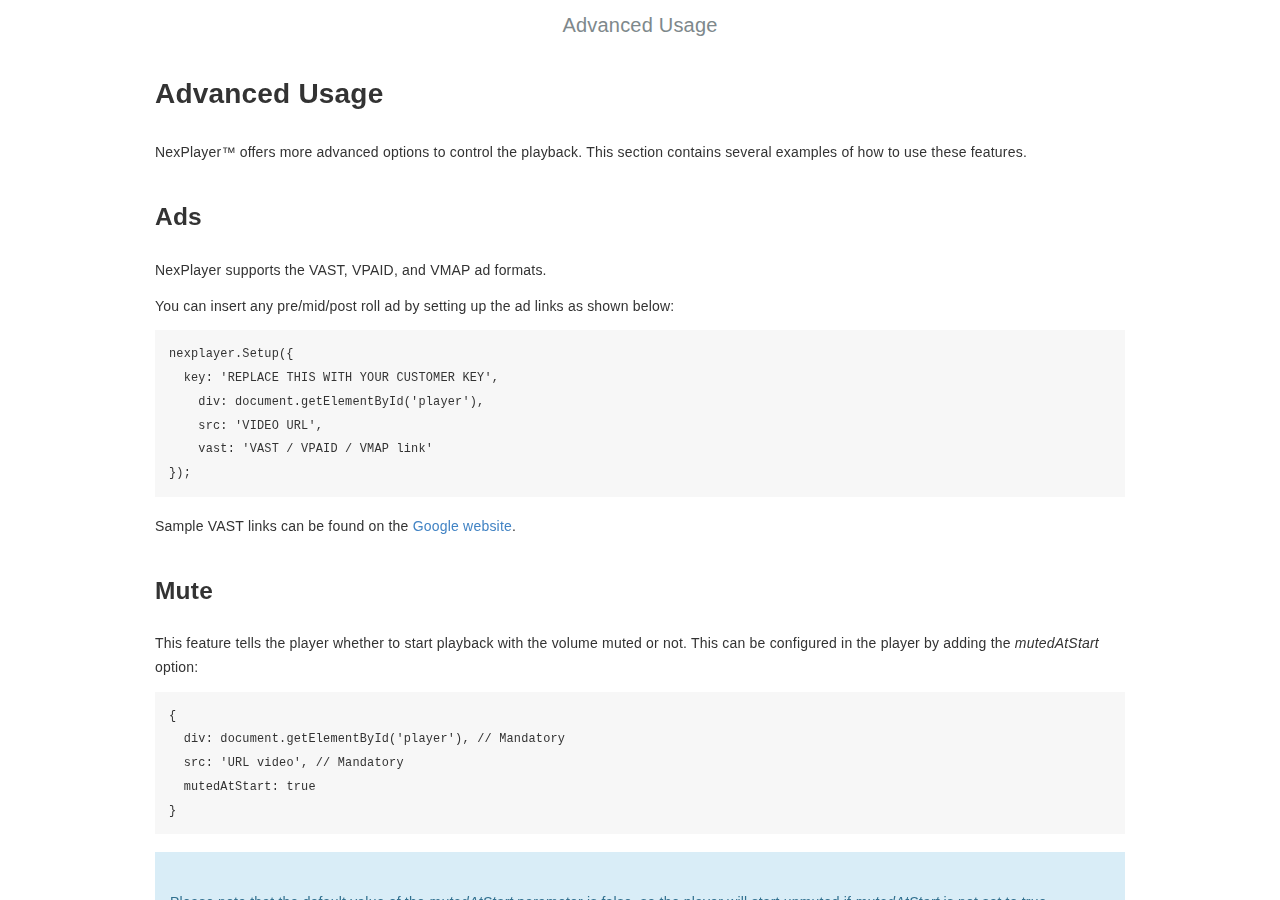
==== commit 8f6300a1: "Fixed index bug" ====
--- a/advance.html
+++ b/advance.html
@@ -137,7 +137,72 @@
         </a>    
     </li>
 
-    <li class="chapter active" data-level="1.5" data-path="advance.html">
+    <li class ="chapter " data level="1.5" data-path="drm.html">
+        
+        <a href="drm.html">
+        
+            Digital Rights Management
+    
+        </a>
+
+        <ul class="articles">
+    
+            <li class="chapter " data-level="1.5.1" data-path="drm.html">
+                
+                <a href="drm.html#widevine">
+                    
+                    Widevine
+            
+                </a>
+            </li>
+        
+            <li class="chapter " data-level="1.5.2" data-path="drm.html">
+                
+                <a href="drm.html#playready">
+                    
+                    PlayReady
+            
+                </a>
+            </li>
+        
+            <li class="chapter " data-level="1.5.3" data-path="drm.html">
+                
+                <a href="drm.html#cenc">
+                    
+                    CENC
+            
+                </a>    
+            </li>
+
+            <li class="chapter " data-level="1.5.4" data-path="drm.html">
+                
+                <a href="drm.html#aes">
+                    
+                    AES 128
+            
+                </a>   
+            </li>
+        
+            <li class="chapter " data-level="1.5.5" data-path="drm.html">
+                
+                <a href="drm.html#custom_headers">
+                    
+                    Custom Headers
+            
+                </a>    
+            </li>
+            <li class="chapter " data-level="1.5.6" data-path="drm.html">
+                
+                <a href="drm.html#coming_from_avplay">
+                    
+                    Coming from AVPlay
+            
+                </a>    
+            </li>
+        </ul>
+    </li>
+
+    <li class="chapter active" data-level="1.6" data-path="advance.html">
         
         <a href="advance.html">
             
@@ -145,149 +210,102 @@
 
         </a>
         <ul class="articles">
-                    
+                      
             <li class="chapter " data-level="1.6.1" data-path="advance.html">
                 
-                <a href="advance.html#drm">
-                    
-                    Security
-            
-                </a>
+                <a href="advance.html#ads">
+                    
+                    Ads
+            
+                </a>
+            </li>
+            
+            <li class="chapter " data-level="1.6.2" data-path="advance.html">
+            
+                <a href="advance.html#mute">
+                    
+                    Mute
+            
+                </a>
+            </li>
+
+
+            <li class="chapter " data-level="1.6.3" data-path="advance.html">
+                
+                <a href="advance.html#timed_metadata">
+                    
+                    ID3 Tags
+            
+                </a>
+            </li>
+        
+            <li class="chapter " data-level="1.6.4" data-path="advance.html">
+                
+                <a href="advance.html#instances">
+                    
+                    Access to the Player Instances
+            
+                </a>  
+            </li>
+        
+            <li class="chapter " data-level="1.6.5" data-path="advance.html">
+                
+                    <a href="advance.html#custom_selection">
+                        
+                        Custom Actions
+                
+                    </a>
+    
                 <ul class="articles">
-                
-                    <li class="chapter " data-level="1.6.1.1" data-path="advance.html">
-                        
-                        <a href="advance.html#widevine">
-                            
-                            Widevine
+        
+                    <li class="chapter " data-level="1.6.5.1" data-path="advance.html">
+                        
+                        <a href="advance.html#track_selection">
+                            
+                            ABR
                     
                         </a>
                     </li>
                 
-                    <li class="chapter " data-level="1.6.1.2" data-path="advance.html">
-                        
-                        <a href="advance.html#playready">
-                            
-                            PlayReady
+                    <li class="chapter " data-level="1.6.5.2" data-path="advance.html">
+                        
+                        <a href="advance.html#subtitle_selection">
+                            
+                            Subtitles
+                    
+                        </a>  
+                    </li>
+                
+                    <li class="chapter " data-level="1.6.5.3" data-path="advance.html">
+                        
+                        <a href="advance.html#audio_selection">
+                            
+                            Audio
                     
                         </a>
                     </li>
                 
-                    <li class="chapter " data-level="1.6.1.3" data-path="advance.html">
-                        
-                        <a href="advance.html#cenc">
-                            
-                            CENC
-                    
-                        </a>    
-                    </li>
-
-                    <li class="chapter " data-level="1.6.1.5" data-path="advance.html">
-                        
-                        <a href="advance.html#aes">
-                            
-                            AES
-                    
-                        </a>   
-                    </li>
-                
-                    <li class="chapter " data-level="1.6.1.6" data-path="advance.html">
-                        
-                        <a href="advance.html#custom_headers">
-                            
-                            Custom Headers
-                    
-                        </a>    
-                    </li>
-                </ul>   
-            </li>
-                
-            <li class="chapter " data-level="1.6.2" data-path="advance.html">
-                
-                <a href="advance.html#ads">
-                    
-                    Ads
-            
-                </a>
-            </li>
-            
-            <li class="chapter " data-level="1.6.4" data-path="advance.html">
-            
-                <a href="advance.html#mute">
-                    
-                    Mute
-            
-                </a>
-            </li>
-
-
-            <li class="chapter " data-level="1.6.7" data-path="advance.html">
-                
-                <a href="advance.html#timed_metadata">
-                    
-                    ID3 Tags
-            
-                </a>
+                    <li class="chapter " data-level="1.6.5.4" data-path="advance.html">
+                        
+                        <a href="advance.html#seek">
+                            
+                            Seek
+                    
+                        </a>
+                    </li>
+
+                    <li class="chapter " data-level="1.6.5.5" data-path="advance.html">
+                        
+                        <a href="advance.html#PiP">
+                            
+                            Picture in Picture
+                    
+                        </a>
+                    </li>
+                </ul>  
             </li>
         
             <li class="chapter " data-level="1.6.6" data-path="advance.html">
-                
-                <a href="advance.html#instances">
-                    
-                    Access to the Player Instances
-            
-                </a>  
-            </li>
-        
-            <li class="chapter " data-level="1.6.8" data-path="advance.html">
-                
-                    <a href="advance.html#custom_selection">
-                        
-                        Custom Actions
-                
-                    </a>
-    
-                <ul class="articles">
-        
-                    <li class="chapter " data-level="1.6.8.1" data-path="advance.html">
-                        
-                        <a href="advance.html#track_selection">
-                            
-                            ABR
-                    
-                        </a>
-                    </li>
-                
-                    <li class="chapter " data-level="1.6.8.2" data-path="advance.html">
-                        
-                        <a href="advance.html#subtitle_selection">
-                            
-                            Subtitles
-                    
-                        </a>  
-                    </li>
-                
-                    <li class="chapter " data-level="1.6.8.3" data-path="advance.html">
-                        
-                        <a href="advance.html#audio_selection">
-                            
-                            Audio
-                    
-                        </a>
-                    </li>
-                
-                    <li class="chapter " data-level="1.6.8.4" data-path="advance.html">
-                        
-                        <a href="advance.html#seek">
-                            
-                            Seek
-                    
-                        </a>
-                    </li>
-                </ul>  
-            </li>
-        
-            <li class="chapter " data-level="1.6.10" data-path="advance.html">
                 
                     <a href="advance.html#callbacks">
                         
@@ -296,7 +314,7 @@
                     </a>
                 <ul class="articles">  
         
-                    <li class="chapter " data-level="1.6.10.1" data-path="advance.html">
+                    <li class="chapter " data-level="1.6.6.1" data-path="advance.html">
                         
                         <a href="advance.html#events_native">
                             
@@ -305,7 +323,7 @@
                         </a>    
                     </li>
         
-                    <li class="chapter " data-level="1.6.10.2" data-path="advance.html">
+                    <li class="chapter " data-level="1.6.6.2" data-path="advance.html">
                         
                         <a href="advance.html#events_neplayer">
 
@@ -316,7 +334,7 @@
                 </ul>
             </li>
         
-            <li class="chapter " data-level="1.6.11" data-path="advance.html">
+            <li class="chapter " data-level="1.6.7" data-path="advance.html">
                 
                 <a href="advance.html#closing">
                     
@@ -325,7 +343,7 @@
                 </a>
             </li>
 
-            <li class="chapter " data-level="1.6.13" data-path="advance.html">
+            <li class="chapter " data-level="1.6.8" data-path="advance.html">
                 
                 <a href="advance.html#size">
                     
@@ -334,7 +352,7 @@
                 </a>     
             </li>
         
-            <li class="chapter " data-level="1.6.14" data-path="advance.html">
+            <li class="chapter " data-level="1.6.9" data-path="advance.html">
                 
                 <a href="advance.html#cors">
                     
@@ -343,7 +361,7 @@
                 </a>
             </li>
         
-            <li class="chapter " data-level="1.6.15" data-path="advance.html">
+            <li class="chapter " data-level="1.6.10" data-path="advance.html">
                 
                 <a href="advance.html#upgrading">
                     
@@ -426,81 +444,8 @@
                                 
                                 <h1 id="advanced-usage">Advanced Usage</h1>
 <p>NexPlayer&#x2122; offers more advanced options to control the playback. This section contains several examples of how to use these features.</p>
-<h2 id="drm">Security </h2>
-<p>Digital rights management (DRM) is a set of access control technologies for restricting the use of proprietary hardware and copyrighted works.</p>
-<p><div class="alert alert-success hints-alert"><div class="hints-icon"><i class="fa fa-mortar-board"></i></div><div class="hints-container"><p>Most of the DRMs available won&apos;t work without using HTTPS with a certificate. For development purposes, a tool like <a href="https://ngrok.com/" target="_blank">ngrok</a> can be used to test DRM-protected links.</p>
-</div></div></p>
-<p>NexPlayer&#x2122; supports several DRM technologies:</p>
-<h4 id="widevine">Widevine </h4>
-<p>A DRM powered by <a href="https://www.widevine.com" target="_blank">Google</a> . It can be used by entering the information into the DRM array:</p>
-<pre><code class="lang-javascript"><span class="hljs-keyword">var</span> nexDRMInformationWidevine = {
-  NexDRMType:<span class="hljs-string">&apos;com.widevine.alpha&apos;</span>,
-  NexDRMKey: <span class="hljs-string">&apos;DRM key URL&apos;</span>,
-  NexHeaders:[{FieldName: <span class="hljs-string">&apos;Optional field name&apos;</span>,<span class="hljs-comment">//Optional</span>
-               FiledValue: <span class="hljs-string">&apos;Optional field value&apos;</span>}]<span class="hljs-comment">//Optional</span>
-};
-nexplayer.Setup({
-  key: <span class="hljs-string">&apos;REPLACE THIS WITH YOUR CUSTOMER KEY&apos;</span>,
-    div: <span class="hljs-built_in">document</span>.getElementById(<span class="hljs-string">&apos;player&apos;</span>),
-    src: <span class="hljs-string">&apos;VIDEO URL&apos;</span>,
-    drm: [nexDRMInformationWidevine]
-});
-</code></pre>
-<p>Please note that the HTTP headers (NexHeaders) are optional, and might depend on the implementation of the Widevine server used.</p>
-<p>Widevine is supported with DASH.</p>
-<h4 id="playready">PlayReady </h4>
-<p>A DRM powered by <a href="https://www.microsoft.com/playready/" target="_blank">Microsoft</a>. It can be used by entering the information into the DRM array:</p>
-<pre><code class="lang-javascript"><span class="hljs-keyword">var</span> nexDRMInformationPlayReady = {NexDRMType:<span class="hljs-string">&apos;com.microsoft.playready&apos;</span>, NexDRMKey: <span class="hljs-string">&apos;DRM key URL&apos;</span>, 
-NexHeaders:[{FieldName: <span class="hljs-string">&apos;Optional field name&apos;</span>, FiledValue: <span class="hljs-string">&apos;Optional field value&apos;</span>}]};
-
-nexplayer.Setup({
-  key: <span class="hljs-string">&apos;REPLACE THIS WITH YOUR CUSTOMER KEY&apos;</span>,
-    div: <span class="hljs-built_in">document</span>.getElementById(<span class="hljs-string">&apos;player&apos;</span>),
-    src: <span class="hljs-string">&apos;VIDEO URL&apos;</span>,
-    drm: [nexDRMInformationPlayReady]
-});
-</code></pre>
-<p>Please note that the HTTP headers (NexHeaders) are optional, and might depend on the implementation of the PlayReady server used.</p>
-<p>PlayReady is supported with DASH.</p>
-<h4 id="cenc">CENC </h4>
-<p>The Common Encryption Scheme (CENC) specifies the standard to enable decryption of the same file using different DRM systems.
-It allows the same CENC-encrypted content to be decrypted and played by any client device that interfaces with a DRM system that can serve the associated CENC key information.</p>
-<p>For example, Widevine and PlayReady can be used with the same DASH manifest and chunk files:</p>
-<pre><code class="lang-javascript"><span class="hljs-comment">// Widevine</span>
-<span class="hljs-keyword">var</span> nexDRMInformationWidevine = {NexDRMType:<span class="hljs-string">&apos;com.widevine.alpha&apos;</span>, NexDRMKey: <span class="hljs-string">&apos;DRM key URL&apos;</span>, 
-NexHeaders:[{FieldName: <span class="hljs-string">&apos;Optional field name&apos;</span>, FiledValue: <span class="hljs-string">&apos;Optional field value&apos;</span>}]};
-
-<span class="hljs-comment">// PlayReady</span>
-<span class="hljs-keyword">var</span> nexDRMInformationPlayReady = {NexDRMType:<span class="hljs-string">&apos;com.microsoft.playready&apos;</span>, NexDRMKey: <span class="hljs-string">&apos;DRM key URL&apos;</span>, 
-NexHeaders:[{FieldName: <span class="hljs-string">&apos;Optional field name&apos;</span>, FiledValue: <span class="hljs-string">&apos;Optional field value&apos;</span>}]};
-
-nexplayer.Setup({
-  key: <span class="hljs-string">&apos;REPLACE THIS WITH YOUR CUSTOMER KEY&apos;</span>,
-    div: <span class="hljs-built_in">document</span>.getElementById(<span class="hljs-string">&apos;player&apos;</span>),
-    src: <span class="hljs-string">&apos;VIDEO URL&apos;</span>,
-    drm: [nexDRMInformationWidevine, nexDRMInformationPlayReady]
-});
-</code></pre>
-<p>Please note that the HTTP headers (NexHeaders) are optional, and might depend on the implementation of the DRM used.</p>
-<p>CENC is supported with DASH.</p>
-<h4 id="aes">AES </h4>
-<p>NexPlayer&#x2122; supports HLS content encrypted with the AES-128 algorithm. If the key is trasported inside the HLS manifest itself, it will automatically work, without any modification on the developer&apos;s side.</p>
-<p>Please note that this method is not as secure as other DRMs.</p>
-<p>AES is supported with HLS.</p>
-<h4 id="custom_headers">Custom Headers </h4>
-<p>Custom headers can be included in each HTTP petition, even without the use of DRM, to include extra information for the server.</p>
-<p>This information can be passed in the DRM array:</p>
-<pre><code class="lang-javascript">drmCustomHeaders = {NexHeaders:[{FieldName: <span class="hljs-string">&apos;Optional field name&apos;</span>, FiledValue: <span class="hljs-string">&apos;Optional field value&apos;</span>}]};
-
-nexplayer.Setup({
-  key: <span class="hljs-string">&apos;REPLACE THIS WITH YOUR CUSTOMER KEY&apos;</span>,
-    div: <span class="hljs-built_in">document</span>.getElementById(<span class="hljs-string">&apos;player&apos;</span>),
-    src: <span class="hljs-string">&apos;VIDEO URL&apos;</span>,
-    drm: [drmCustomHeaders]
-});
-</code></pre>
-<p>Please note that this method is not as secure as other DRMs.</p>
-<p>Custom headers are supported with HLS and DASH.</p>
+
+
 <h2 id="ads">Ads</h2>
 <p>NexPlayer supports the VAST, VPAID, and VMAP ad formats.</p>
 <p>You can insert any pre/mid/post roll ad by setting up the ad links as shown below:</p>
@@ -597,9 +542,23 @@
 nexplayerInstance.setAudioStream(nexplayerInstance.getAudioStreams()[<span class="hljs-number">0</span>].id);
 </code></pre>
 <h4 id="seek">Seek </h4>
-<p>Seeking to a certain time can be achieved by calling the method <a href="api.html#Player_seek"><code>seek</code></a> of the NexPlayer&#x2122;, and passing the desired number of seconds.</p>
+<p>Seeking to a certain time can be achieved by calling the method/p>
 <pre><code class="lang-javascript">nexplayerInstance.seek(<span class="hljs-number">30</span>);
 </code></pre>
+<h4 id="PiP">Picture in Picture </h4>
+<p>Only valid in models equal or greater than Tizen 2018</p>
+<pre><code class="lang-javascript"><span class="hljs-keyword">var</span> callBackWithPlayers = <span class="hljs-function"><span class="hljs-keyword">function</span> (<span class="hljs-params">nexplayerInstance, videoElement</span>) </span>{
+    videoElement.requestPictureInPicture()
+  };
+  
+  nexplayer.Setup({
+    key: <span class="hljs-string">&apos;REPLACE THIS WITH YOUR CUSTOMER KEY&apos;</span>,
+    div: <span class="hljs-built_in">document</span>.getElementById(<span class="hljs-string">&apos;player&apos;</span>),
+    src: <span class="hljs-string">&apos;VIDEO URL&apos;</span>,
+    callbacksForPlayer: callBackWithPlayers
+  });
+</code></pre>
+
 <h2 id="callbacks">Callbacks </h2>
 <p>References to the <a href="#instances">player instances</a> are needed to register callbacks.</p>
 <p>There are two types of emitted events that can be listened to.</p>
@@ -670,7 +629,7 @@
     <script>
         var gitbook = gitbook || [];
         gitbook.push(function() {
-            gitbook.page.hasChanged({"page":{"title":"Advanced Usage","level":"1.6","depth":1,"next":{"title":"Security","level":"1.6.1","depth":2,"anchor":"#drm","path":"advance.md","ref":"advance.md#drm","articles":[{"title":"Widevine","level":"1.6.1.1","depth":3,"anchor":"#widevine","path":"advance.md","ref":"advance.md#widevine","articles":[]},{"title":"PlayReady","level":"1.6.1.2","depth":3,"anchor":"#playready","path":"advance.md","ref":"advance.md#playready","articles":[]},{"title":"CENC","level":"1.6.1.3","depth":3,"anchor":"#cenc","path":"advance.md","ref":"advance.md#cenc","articles":[]},{"title":"FairPlay","level":"1.6.1.4","depth":3,"anchor":"#fairplay","path":"advance.md","ref":"advance.md#fairplay","articles":[]},{"title":"AES","level":"1.6.1.5","depth":3,"anchor":"#aes","path":"advance.md","ref":"advance.md#aes","articles":[]},{"title":"Custom Headers","level":"1.6.1.6","depth":3,"anchor":"#custom_headers","path":"advance.md","ref":"advance.md#custom_headers","articles":[]}]},"previous":{"title":"CSS Customization","level":"1.5","depth":1,"path":"customization.md","ref":"customization.md","articles":[]},"dir":"ltr"},"config":{"plugins":["-sharing","hints","copy-code-button"],"root":"./book","styles":{"website":"styles/website.css","pdf":"styles/pdf.css","epub":"styles/epub.css","mobi":"styles/mobi.css","ebook":"styles/ebook.css","print":"styles/print.css"},"pluginsConfig":{"hints":{"info":"fa fa-info-circle","tip":"fa fa-mortar-board","danger":"fa fa-exclamation-circle","working":"fa fa-wrench"},"copy-code-button":{},"highlight":{},"search":{},"lunr":{"maxIndexSize":1000000,"ignoreSpecialCharacters":false},"fontsettings":{"theme":"white","family":"sans","size":2},"theme-default":{"styles":{"website":"styles/website.css","pdf":"styles/pdf.css","epub":"styles/epub.css","mobi":"styles/mobi.css","ebook":"styles/ebook.css","print":"styles/print.css"},"showLevel":false}},"theme":"default","pdf":{"pageNumbers":true,"fontSize":12,"fontFamily":"Arial","paperSize":"a4","chapterMark":"pagebreak","pageBreaksBefore":"/","margin":{"right":62,"left":62,"top":56,"bottom":56}},"structure":{"langs":"LANGS.md","readme":"README.md","glossary":"GLOSSARY.md","summary":"SUMMARY.md"},"variables":{},"title":"NexPlayer HTML5","gitbook":"3.2.3"},"file":{"path":"advance.md","mtime":"2018-06-20T09:21:18.393Z","type":"markdown"},"gitbook":{"version":"3.2.3","time":"2018-06-20T09:55:27.853Z"},"basePath":".","book":{"language":""}});
+            gitbook.page.hasChanged({"page":{"title":"Advanced Usage","level":"1.6","depth":1,"next":{"title":"Security","level":"1.6.1","depth":2,"anchor":"#drm","path":"advance.md","ref":"advance.md#drm","articles":[{"title":"Widevine","level":"1.6.1.1","depth":3,"anchor":"#widevine","path":"advance.md","ref":"advance.md#widevine","articles":[]},{"title":"PlayReady","level":"1.6.1.2","depth":3,"anchor":"#playready","path":"advance.md","ref":"advance.md#playready","articles":[]},{"title":"CENC","level":"1.6.1.3","depth":3,"anchor":"#cenc","path":"advance.md","ref":"advance.md#cenc","articles":[]},{"title":"FairPlay","level":"1.6.1.4","depth":3,"anchor":"#fairplay","path":"advance.md","ref":"advance.md#fairplay","articles":[]},{"title":"AES","level":"1.6.1.5","depth":3,"anchor":"#aes","path":"advance.md","ref":"advance.md#aes","articles":[]},{"title":"Custom Headers","level":"1.6.1.6","depth":3,"anchor":"#custom_headers","path":"advance.md","ref":"advance.md#custom_headers","articles":[]}, {"title":"Coming from AVPlay","level":"1.6.1.7","depth":3,"anchor":"#coming_from_avplay","path":"advance.md","ref":"advance.md#coming_from_avplay","articles":[]}]},"previous":{"title":"CSS Customization","level":"1.5","depth":1,"path":"customization.md","ref":"customization.md","articles":[]},"dir":"ltr"},"config":{"plugins":["-sharing","hints","copy-code-button"],"root":"./book","styles":{"website":"styles/website.css","pdf":"styles/pdf.css","epub":"styles/epub.css","mobi":"styles/mobi.css","ebook":"styles/ebook.css","print":"styles/print.css"},"pluginsConfig":{"hints":{"info":"fa fa-info-circle","tip":"fa fa-mortar-board","danger":"fa fa-exclamation-circle","working":"fa fa-wrench"},"copy-code-button":{},"highlight":{},"search":{},"lunr":{"maxIndexSize":1000000,"ignoreSpecialCharacters":false},"fontsettings":{"theme":"white","family":"sans","size":2},"theme-default":{"styles":{"website":"styles/website.css","pdf":"styles/pdf.css","epub":"styles/epub.css","mobi":"styles/mobi.css","ebook":"styles/ebook.css","print":"styles/print.css"},"showLevel":false}},"theme":"default","pdf":{"pageNumbers":true,"fontSize":12,"fontFamily":"Arial","paperSize":"a4","chapterMark":"pagebreak","pageBreaksBefore":"/","margin":{"right":62,"left":62,"top":56,"bottom":56}},"structure":{"langs":"LANGS.md","readme":"README.md","glossary":"GLOSSARY.md","summary":"SUMMARY.md"},"variables":{},"title":"NexPlayer HTML5","gitbook":"3.2.3"},"file":{"path":"advance.md","mtime":"2018-06-20T09:21:18.393Z","type":"markdown"},"gitbook":{"version":"3.2.3","time":"2018-06-20T09:55:27.853Z"},"basePath":".","book":{"language":""}});
         });
     </script>
 </div>
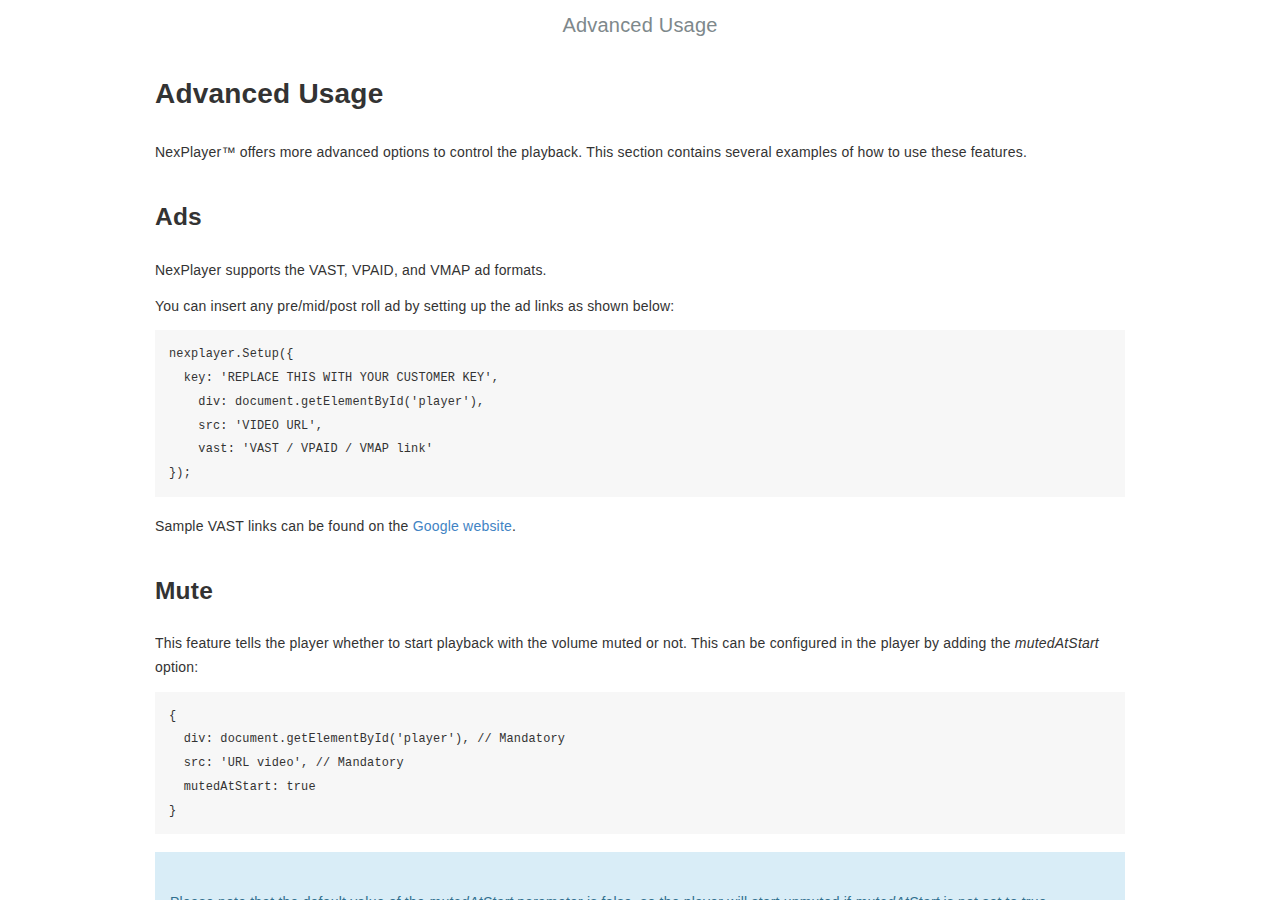
==== commit 476bd901: "SRT Doc" ====
--- a/advance.html
+++ b/advance.html
@@ -530,6 +530,25 @@
 <p>The active subtitles have the <a href="https://developer.mozilla.org/en-US/docs/Web/API/TextTrack/mode" target="_blank">mode</a> set to <code>showing</code>. The currently selected subtitle can also be selected by setting the mode to <code>showing</code>. A subtitle can be deselected by setting the mode to <code>hidden</code>.</p>
 <pre><code class="lang-javascript">videoElement.textTracks[<span class="hljs-number">0</span>].mode = <span class="hljs-string">&quot;showing&quot;</span>;
 </code></pre>
+<h6 id="SRTsubtitle_selection">SRT Subtitles </h6>
+<p>NexPlayer supports the SRT subtitle format.
+
+        You can insert an external SRT file by setting up the SRT source link and the language as shown below:</p>
+<pre><code class="lang-javascript">    
+        nexplayer.Setup({
+            key: <span class="hljs-string">&apos;REPLACE THIS WITH YOUR CUSTOMER KEY&apos;</span>,
+            div: <span class="hljs-built_in">document</span>.getElementById(<span class="hljs-string">&apos;player&apos;</span>),
+            src: <span class="hljs-string">&apos;VIDEO URL&apos;</span>,
+            callbacksForPlayer: callBackWithPlayers
+            srtSubtitles: [<span class="hljs-string">&apos;http://webs.nexstreaming.com/pd/function_local/Function_SRT_AOA_MV_H264_1920x1080_HP_2999K_24F_AAC_LC_5m26s.srt&apos;</span>,                             
+                           <span class="hljs-string">&apos;en&apos;</span>]
+          });
+        
+</code></pre>
+<p><div class="alert alert-info hints-alert"><div class="hints-icon"><i class="fa fa-info-circle"></i></div><div class="hints-container"><p>
+    Please note that the first parameter is the source link and the second the language that will be displayed in the subtitles label.</p>
+</div></div></p>
+
 <h4 id="audio_selection">Audio </h4>
 <p>Information about the current audio can be retrieved with the method <a href="api.html#Player_getCurrentAudioStream"><code>getCurrentAudioStream</code></a> of NexPlayer&#x2122;. It returns all the <a href="api.html#AudioStream">audio information</a> for that stream.</p>
 <pre><code class="lang-javascript">nexplayerInstance.getCurrentAudioStream();
@@ -546,7 +565,7 @@
 <pre><code class="lang-javascript">nexplayerInstance.seek(<span class="hljs-number">30</span>);
 </code></pre>
 <h4 id="PiP">Picture in Picture </h4>
-<p>Only valid in models equal or greater than Tizen 2018</p>
+<p>Only supported by Tizen 4.0 (2018) or newer versions</p>
 <pre><code class="lang-javascript"><span class="hljs-keyword">var</span> callBackWithPlayers = <span class="hljs-function"><span class="hljs-keyword">function</span> (<span class="hljs-params">nexplayerInstance, videoElement</span>) </span>{
     videoElement.requestPictureInPicture()
   };
